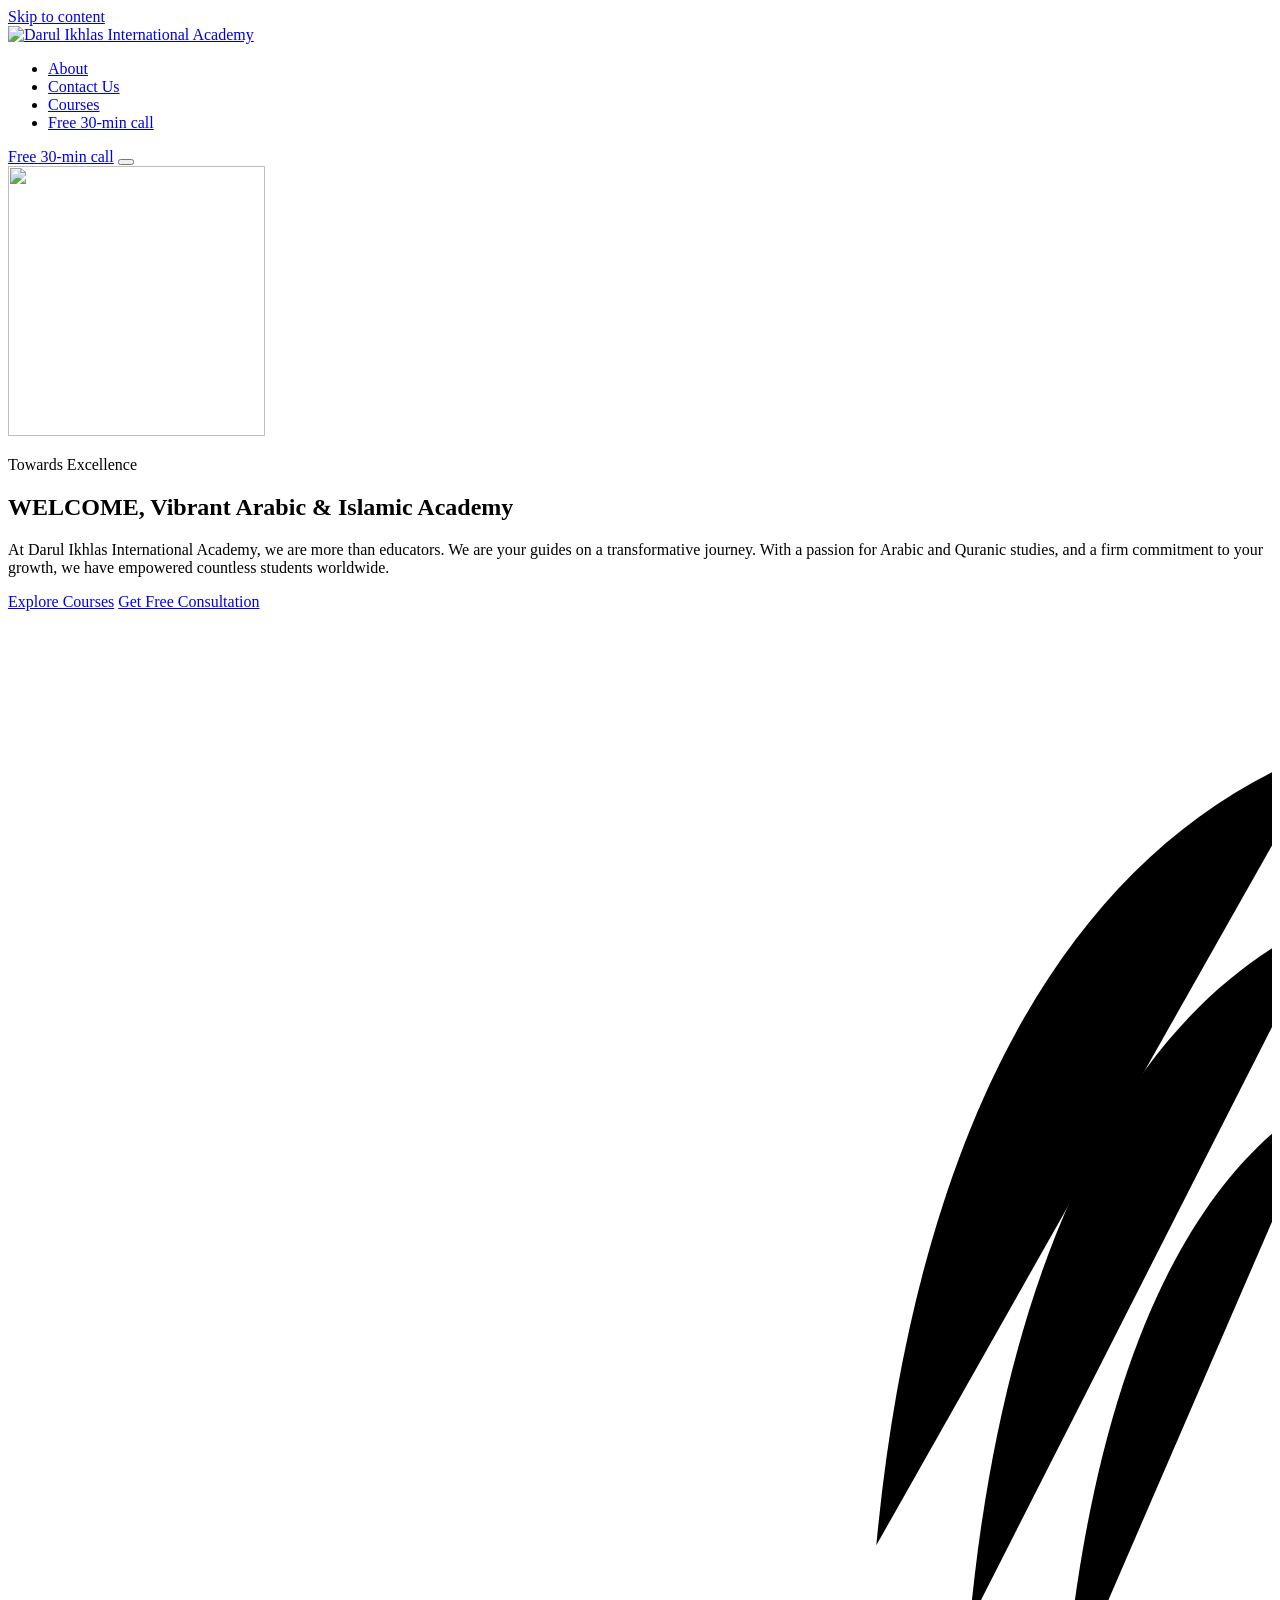
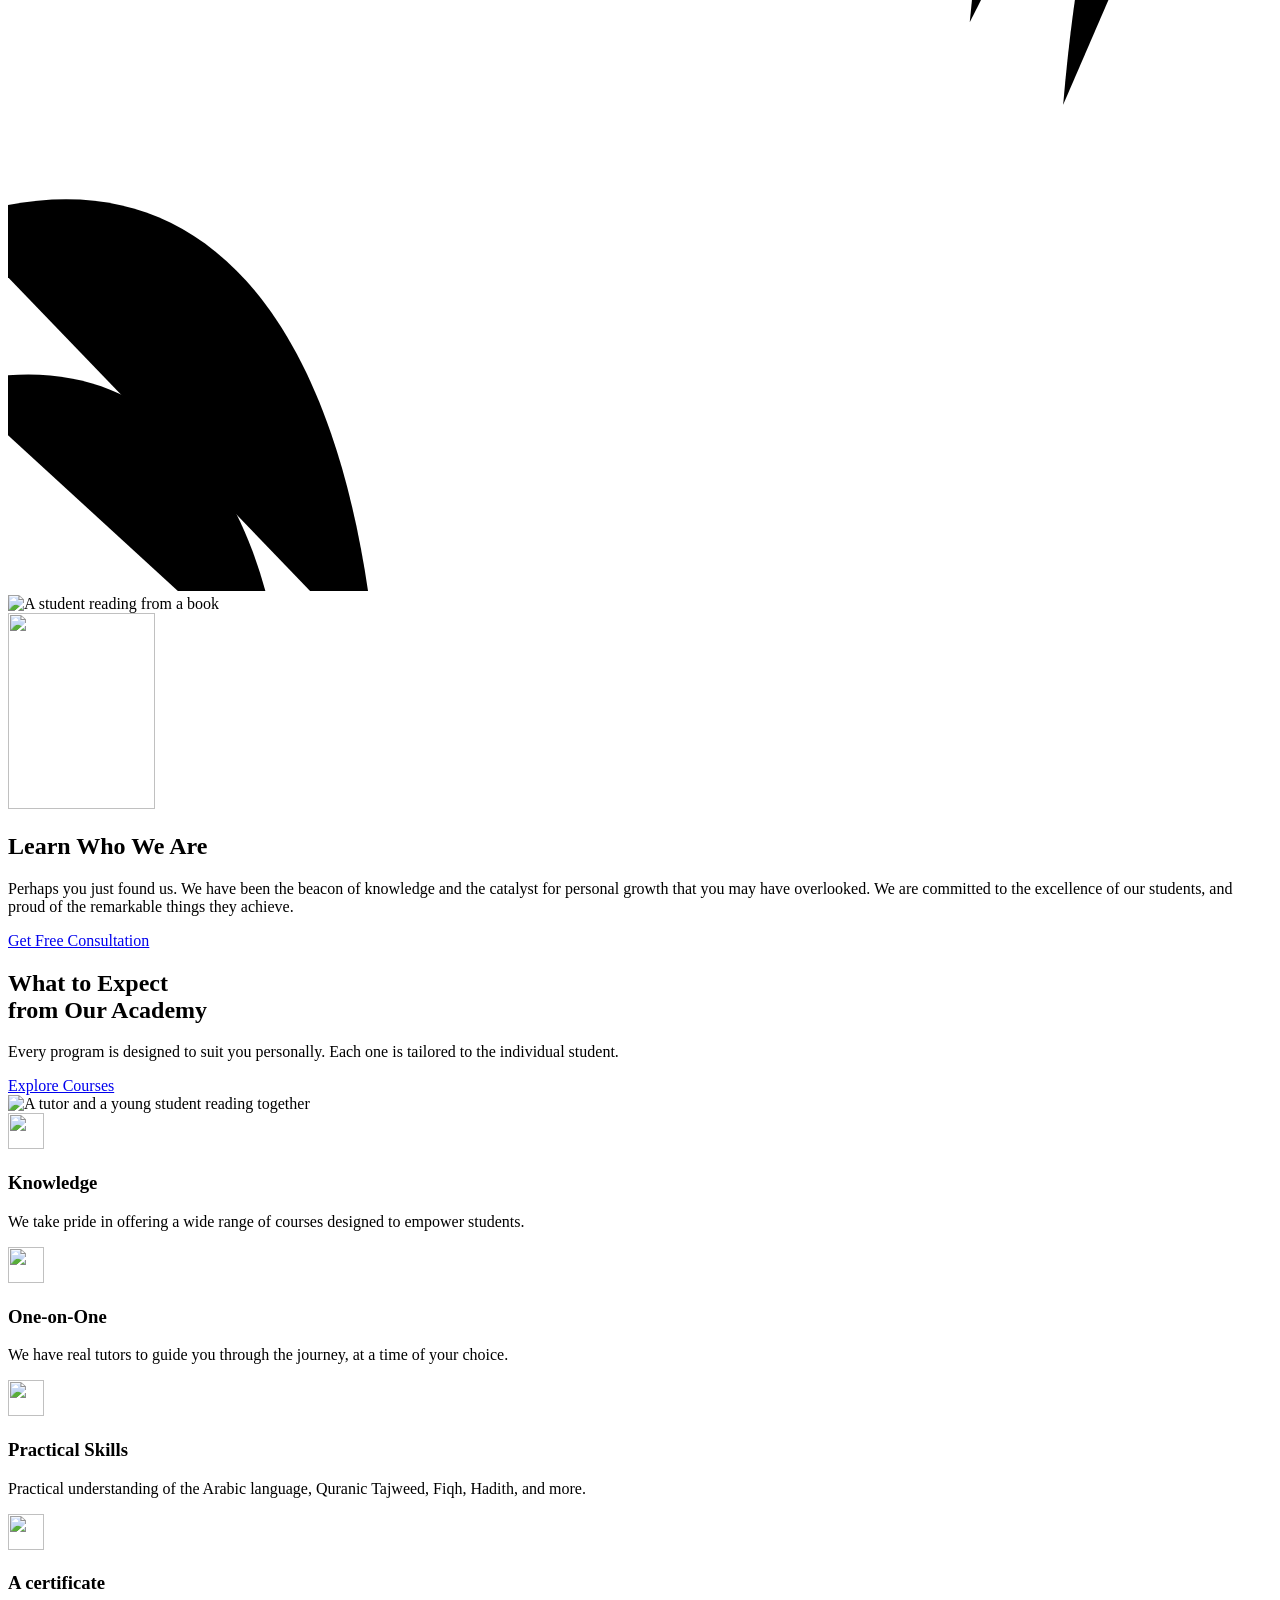
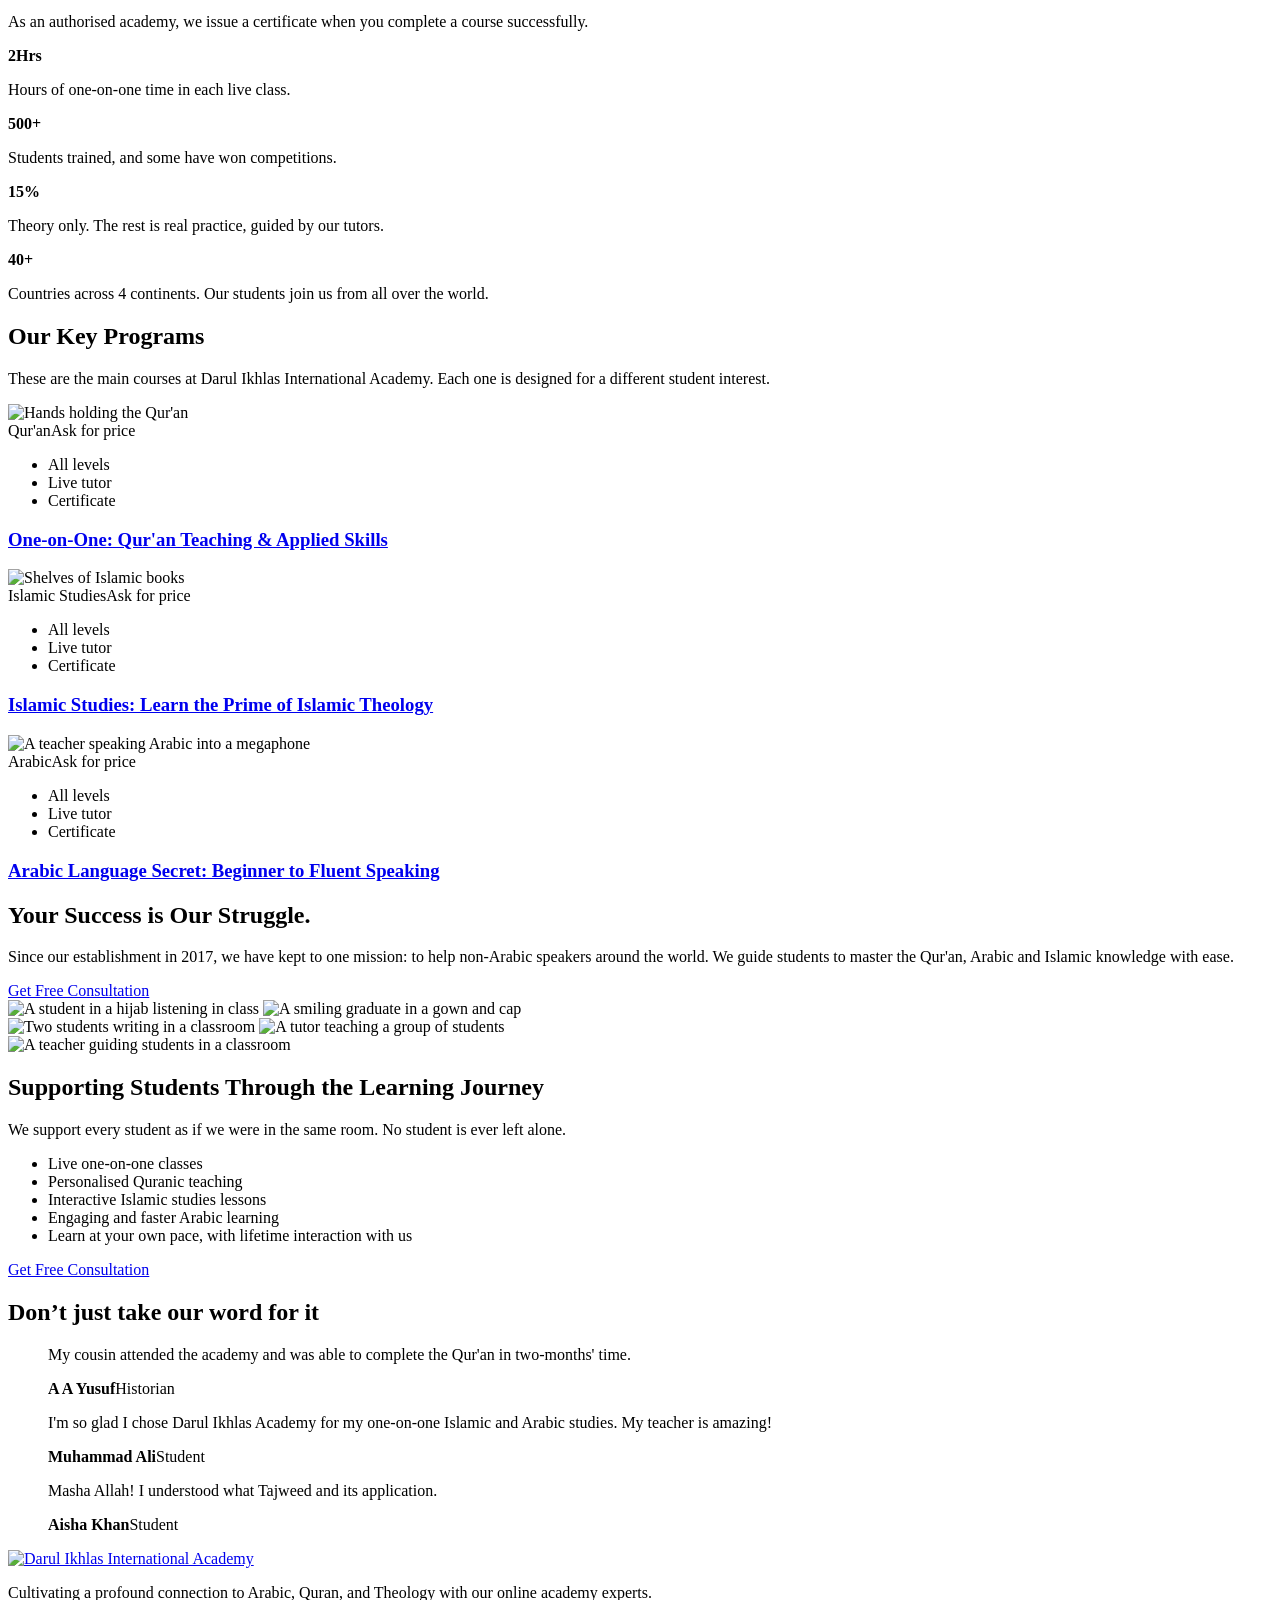
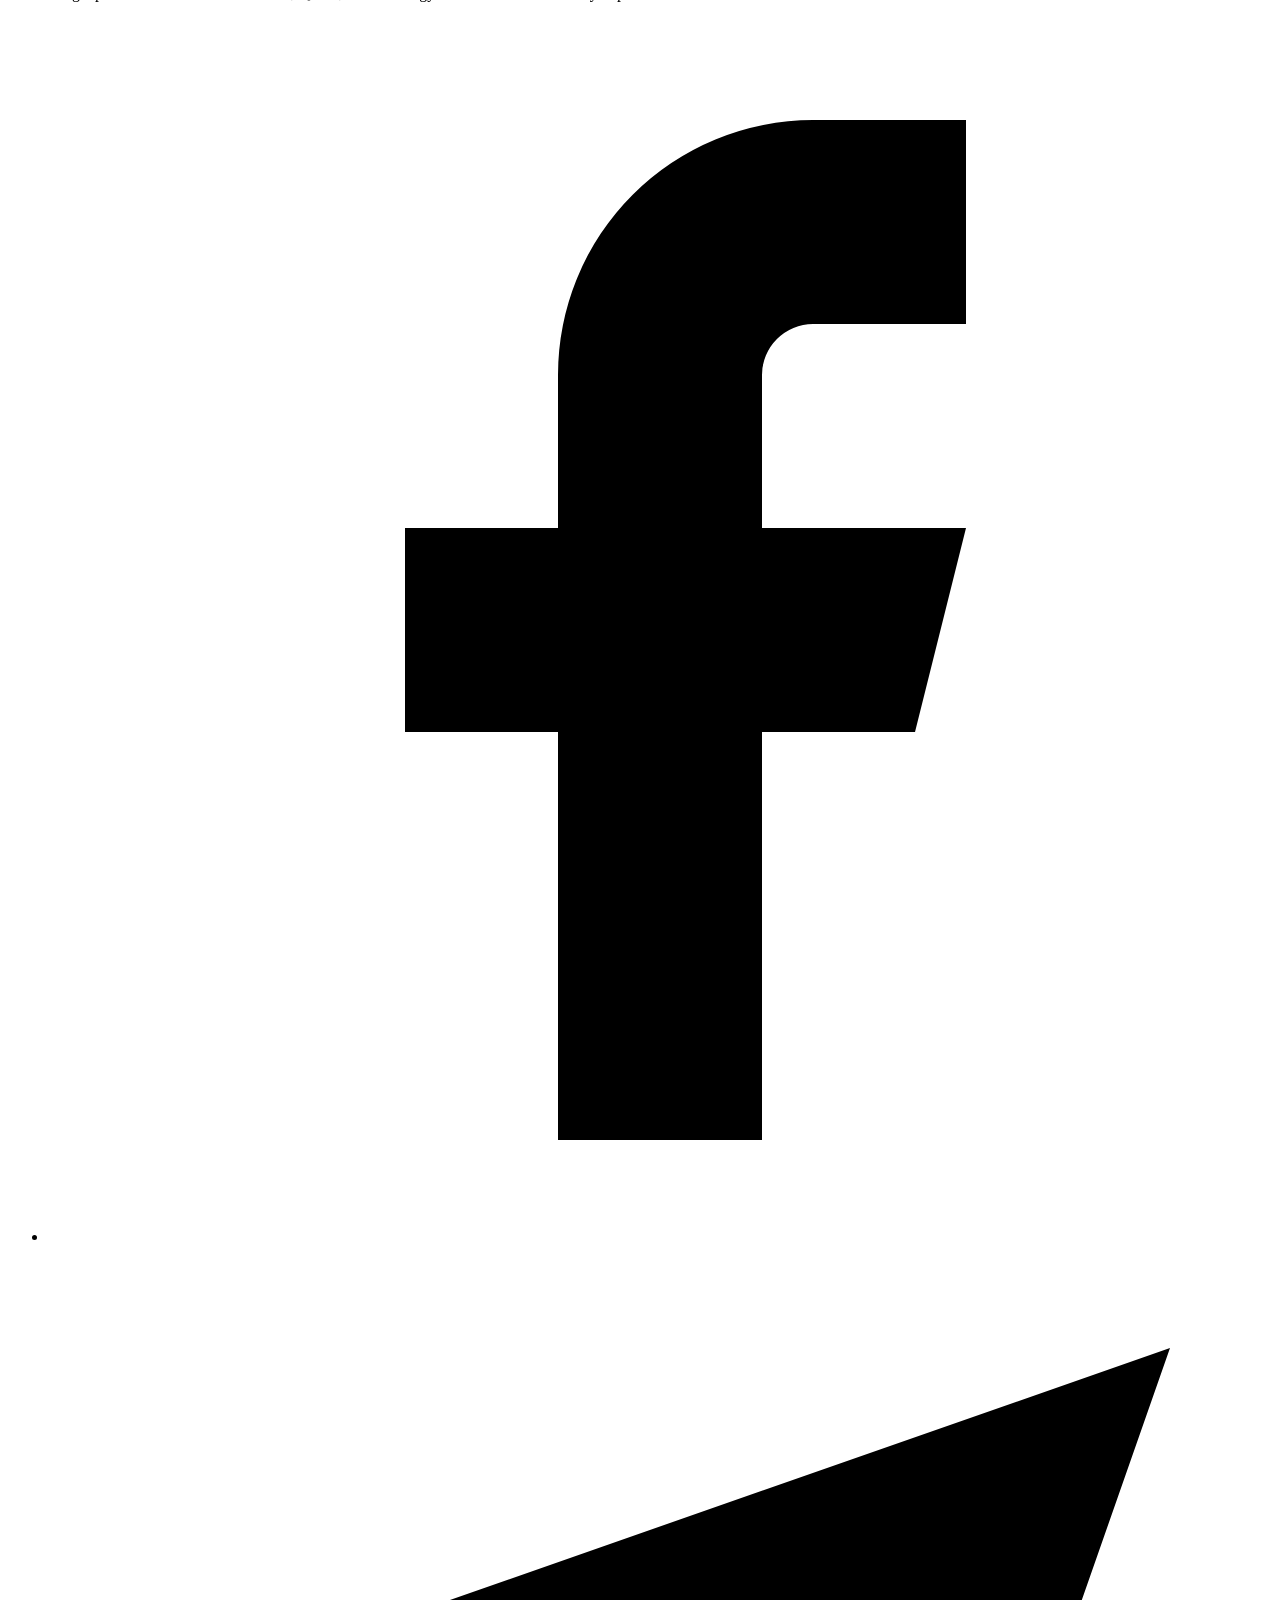
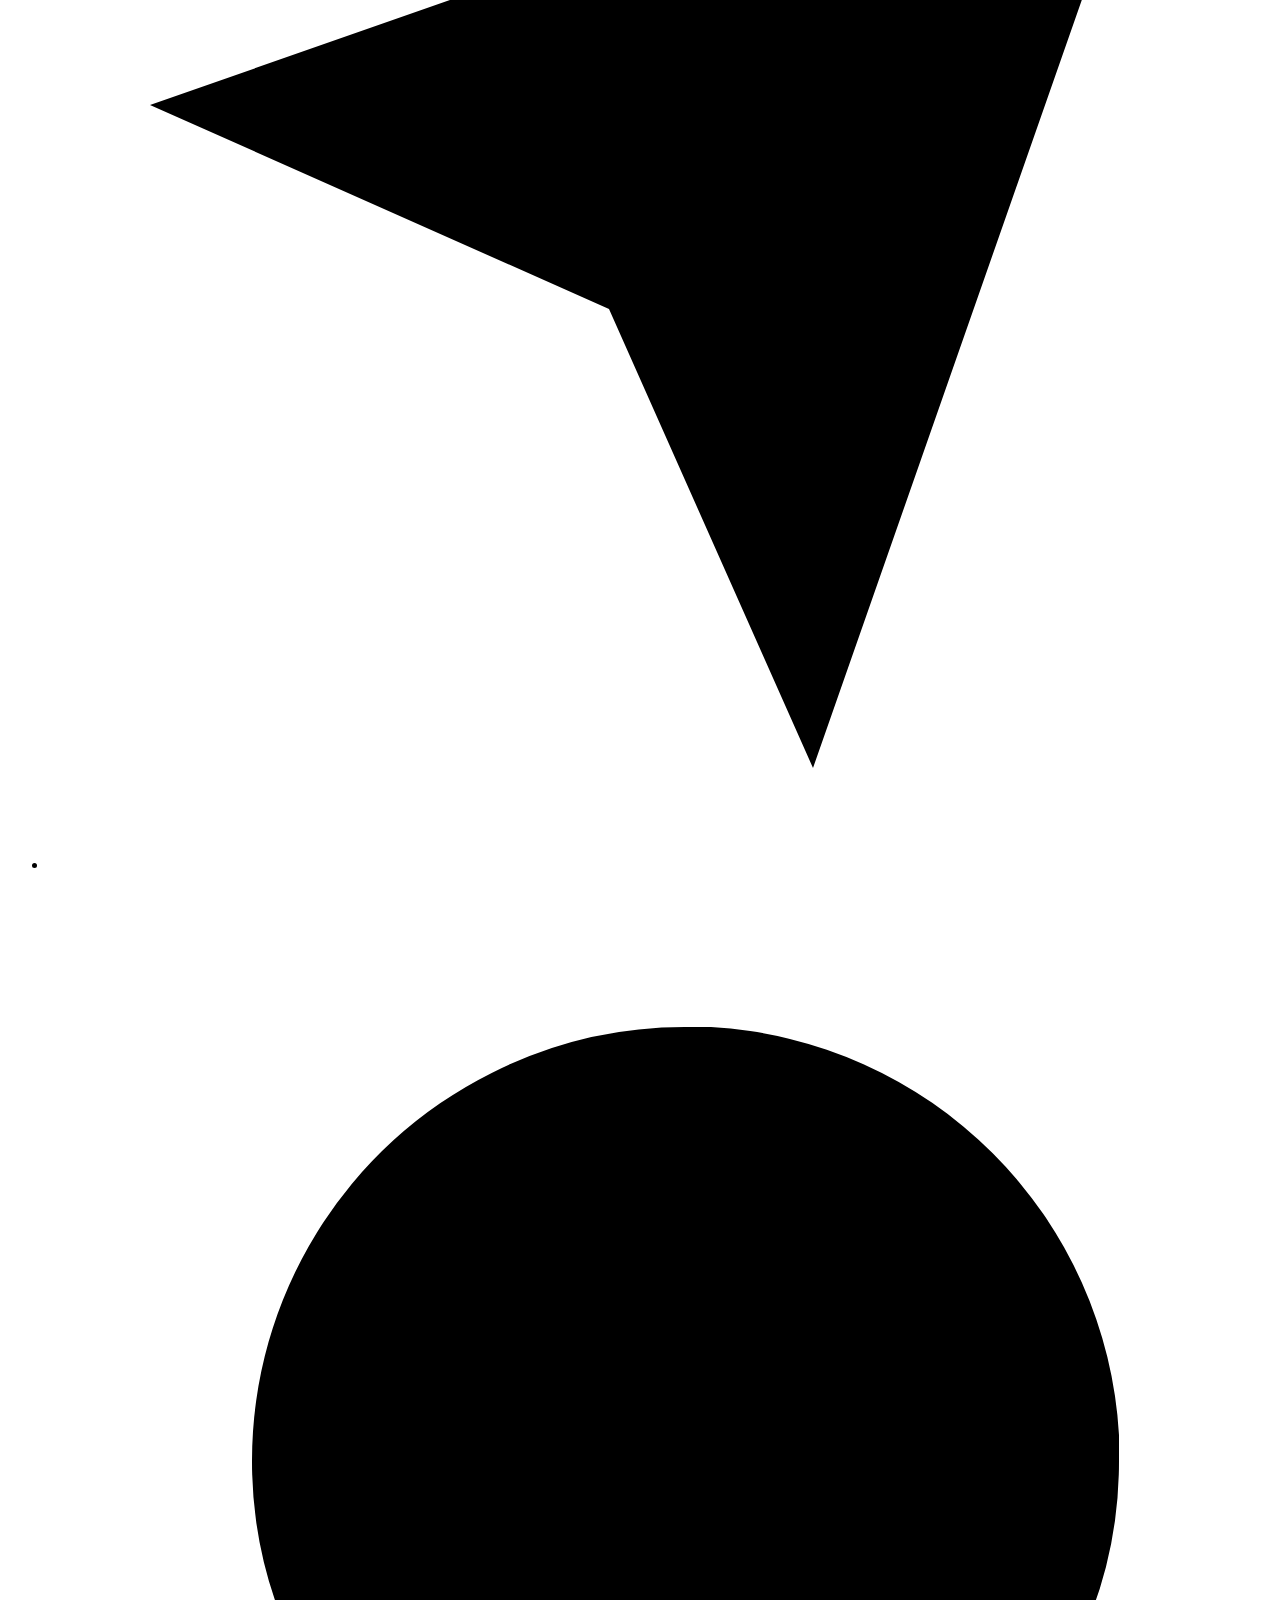
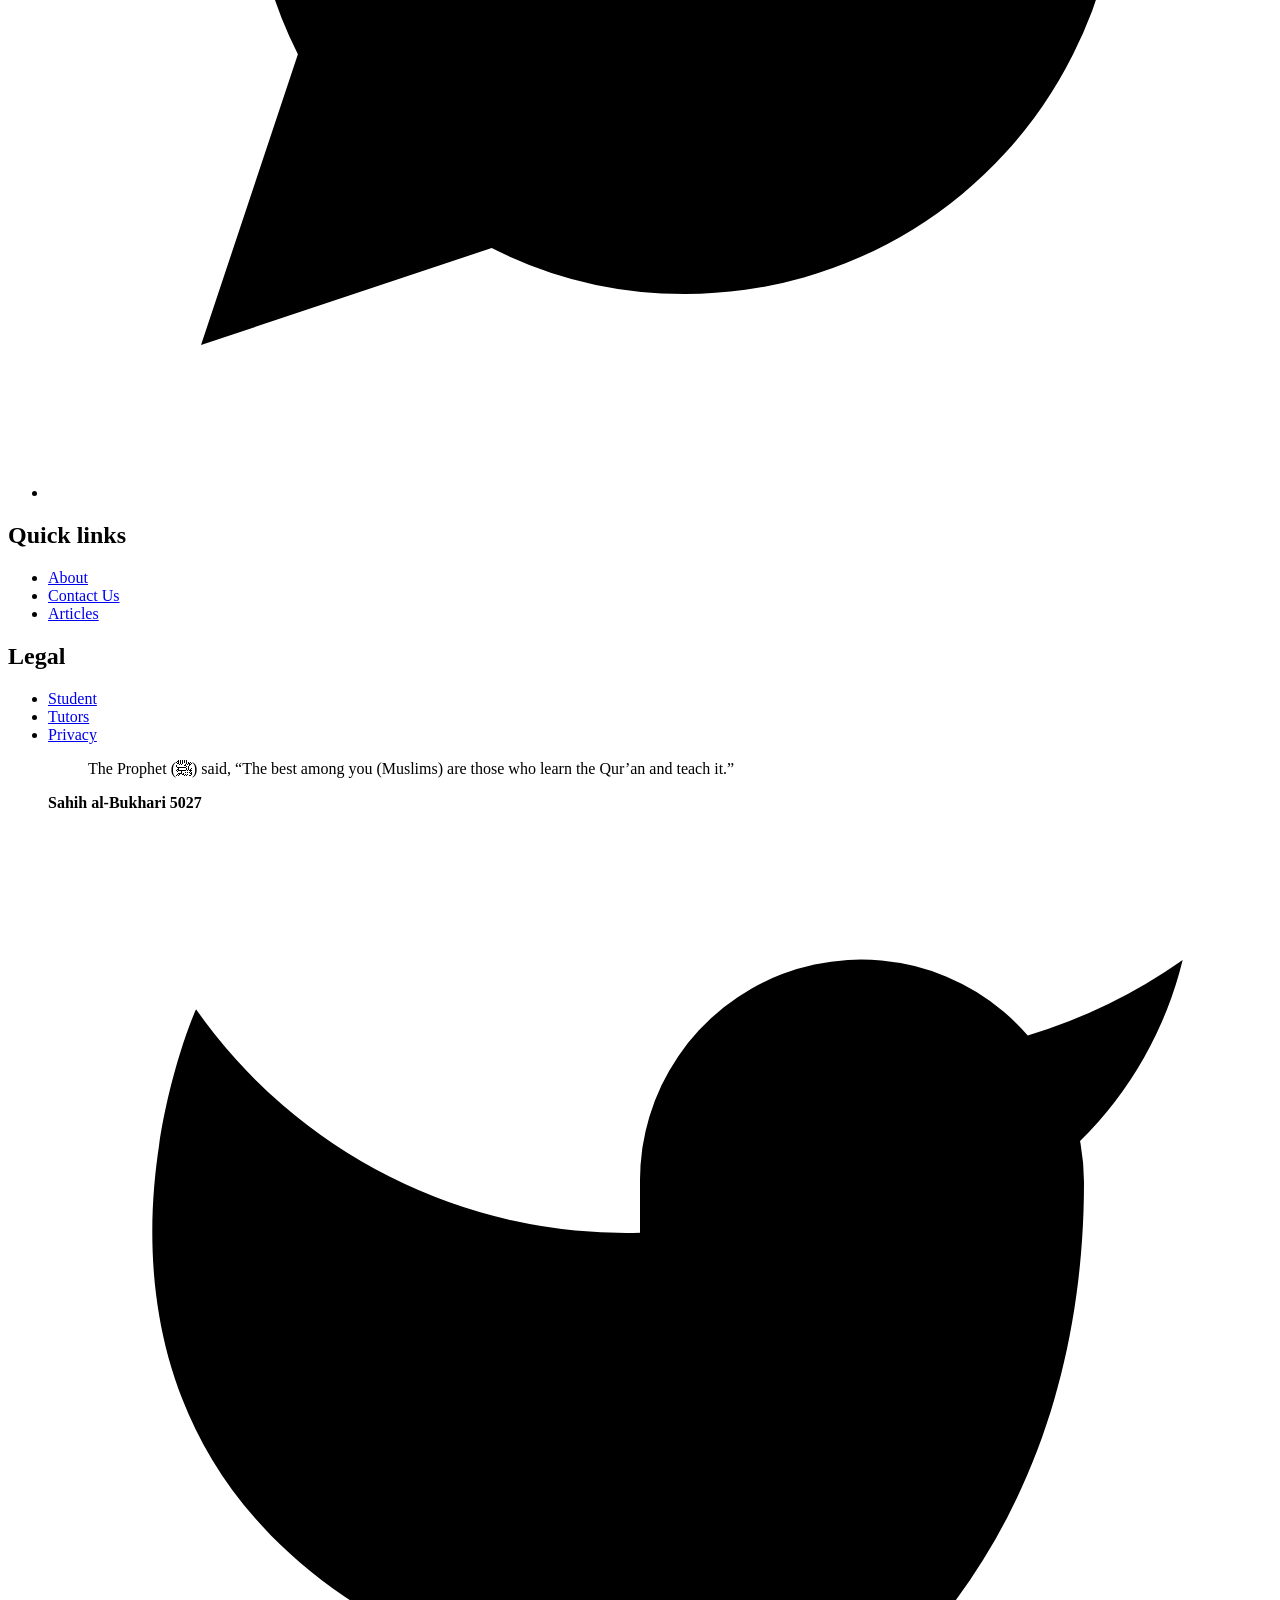
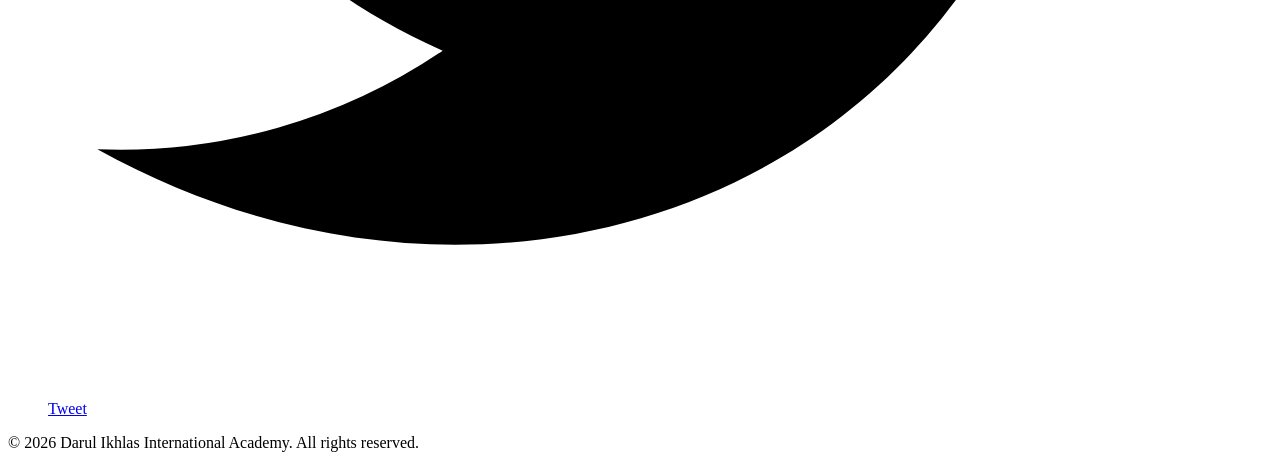
==== index.html @ 322e11f5 "Add files via upload" ====
<!doctype html>
<html lang="en">
<head>
<meta charset="utf-8">
<meta name="viewport" content="width=device-width, initial-scale=1">
<meta name="theme-color" content="#1A1B4B">
<link rel="icon" type="image/png" sizes="32x32" href="assets/favicon-32.png">
<link rel="apple-touch-icon" href="assets/apple-touch-icon.png">
<link rel="manifest" href="site.webmanifest">
<link rel="preconnect" href="https://fonts.googleapis.com">
<link rel="preconnect" href="https://fonts.gstatic.com" crossorigin>
<link rel="stylesheet" href="https://fonts.googleapis.com/css2?family=Barlow:wght@600;700;800&family=Roboto:wght@400;500;700&display=swap">
<link rel="stylesheet" href="styles/main.css">
<script>document.documentElement.classList.add('js')</script>
<meta name="google-site-verification" content="60moEWcROvYOGRQ8DpYxjSjbHhnxJjo2PMojeEuHzTY" />
<title>Darul Ikhlas International Academy | Online Quran and Arabic Classes</title>
<meta name="description" content="Learn the Qur'an, Arabic and Islamic studies online with live one-on-one tutors. Book a free 30-minute consultation with Darul Ikhlas International Academy.">
<link rel="canonical" href="https://dikacademy.com/">
<meta property="og:type" content="website">
<meta property="og:site_name" content="Darul Ikhlas International Academy">
<meta property="og:title" content="Darul Ikhlas International Academy | Online Quran and Arabic Classes">
<meta property="og:description" content="Live one-on-one Qur'an, Arabic and Islamic studies classes for students around the world.">
<meta property="og:url" content="https://dikacademy.com/">
<meta property="og:image" content="https://dikacademy.com/assets/og-image.png">
<meta property="og:image:width" content="1200">
<meta property="og:image:height" content="630">
<meta name="twitter:card" content="summary_large_image">
<script type="application/ld+json">
{
  "@context": "https://schema.org",
  "@type": "EducationalOrganization",
  "name": "Darul Ikhlas International Academy",
  "alternateName": "DIK Academy",
  "url": "https://dikacademy.com/",
  "logo": "https://dikacademy.com/assets/favicon-300.png",
  "foundingDate": "2017",
  "email": "info@dikacademy.com",
  "telephone": "+2349019757096",
  "sameAs": ["https://t.me/Darulikhlasacademy"]
}
</script>
</head>
<body>
<a class="skip-link" href="#main">Skip to content</a>
<header class="site-header">
  <div class="site-header__inner">
    <a class="brand" href="index.html" aria-label="Darul Ikhlas International Academy, home">
      <img src="assets/logo.svg" alt="Darul Ikhlas International Academy" width="142" height="52">
    </a>
    <nav class="site-nav" id="site-nav" aria-label="Main">
      <ul class="nav-list">
        <li><a class="nav-link" href="#about">About</a></li>
        <li><a class="nav-link" href="contact.html">Contact Us</a></li>
        <li><a class="nav-link" href="#">Courses</a></li>
        <li class="nav-cta"><a class="btn btn--solid" href="https://wa.me/2349019757096?text=Hello%20Darul%20Ikhlas%20Academy%2C%20I%20would%20like%20a%20free%2030-minute%20consultation." target="_blank" rel="noopener">Free 30-min call</a></li>
      </ul>
    </nav>
    <a class="btn btn--sm header-cta" href="https://wa.me/2349019757096?text=Hello%20Darul%20Ikhlas%20Academy%2C%20I%20would%20like%20a%20free%2030-minute%20consultation." target="_blank" rel="noopener">Free 30-min call</a>
    <button class="nav-toggle" type="button" aria-expanded="false" aria-controls="site-nav" aria-label="Open menu">
      <span class="nav-toggle__bar"></span><span class="nav-toggle__bar"></span><span class="nav-toggle__bar"></span>
    </button>
  </div>
</header>

<main id="main">

  <!-- HERO -->
  <section class="hero on-navy" aria-labelledby="hero-title">
    <div class="hero__card">
      <img class="hero__tassle hero__tassle--1" src="assets/tassle-1.svg" alt="" width="257" height="270">

      <div class="hero__text">
        <p class="hero__eyebrow" data-in style="--d:100ms">Towards Excellence</p>
        <h1 id="hero-title" data-in style="--d:200ms"><span class="hero__lead">WELCOME,</span> Vibrant Arabic &amp; Islamic Academy</h1>
        <p class="hero__copy" data-in style="--d:340ms">At Darul Ikhlas International Academy, we are more than educators. We are your guides on a transformative journey. With a passion for Arabic and Quranic studies, and a firm commitment to your growth, we have empowered countless students worldwide.</p>
        <div class="hero__actions" data-in style="--d:460ms">
          <a class="btn btn--ghost" href="#programs">Explore Courses</a>
          <a class="btn btn--ghost" href="contact.html">Get Free Consultation</a>
        </div>
      </div>

      <div class="hero__visual">
        <div class="hero__box">
          <!-- wavy lines: drawn with CSS animation, edit the path shapes freely -->
          <svg class="hero__waves" viewBox="0 0 460 575" preserveAspectRatio="xMidYMid slice" aria-hidden="true" focusable="false">
            <path class="wave" style="--i:0" pathLength="1" d="M480 50 C 385 85, 330 190, 316 340"/>
            <path class="wave" style="--i:1" pathLength="1" d="M480 112 C 405 145, 362 240, 350 368"/>
            <path class="wave" style="--i:2" pathLength="1" d="M480 176 C 428 205, 394 280, 384 398"/>
            <path class="wave" style="--i:3" pathLength="1" d="M-20 440 C 66 410, 122 470, 134 600"/>
            <path class="wave" style="--i:4" pathLength="1" d="M-20 500 C 48 482, 92 530, 100 610"/>
          </svg>
          <img class="hero__man" src="assets/hero-student.webp" alt="A student reading from a book" width="1227" height="1331">
        </div>
        <img class="hero__tassle hero__tassle--2" src="assets/tassle-2.svg" alt="" width="147" height="196">
      </div>
    </div>
  </section>

  <!-- LEARN WHO WE ARE -->
  <section class="section intro" aria-labelledby="who-title">
    <div class="wrap">
      <div class="intro__inner" data-reveal>
        <h2 id="who-title">Learn Who We Are</h2>
        <p>Perhaps you just found us. We have been the beacon of knowledge and the catalyst for personal growth that you may have overlooked. We are committed to the excellence of our students, and proud of the remarkable things they achieve.</p>
        <a class="btn btn--solid" href="contact.html">Get Free Consultation</a>
      </div>
    </div>
  </section>

  <!-- WHAT TO EXPECT -->
  <section id="about" class="section" style="padding-top:0" aria-labelledby="expect-title">
    <div class="wrap">
      <div class="expect__head" data-reveal>
        <div>
          <h2 id="expect-title">What to Expect<br>from Our Academy</h2>
          <p>Every program is designed to suit you personally. Each one is tailored to the individual student.</p>
        </div>
        <a class="btn btn--outline" href="#programs">Explore Courses</a>
      </div>

      <div class="expect__body">
        <div class="frame" data-reveal="left">
          <img src="assets/Warm Qur’an Study on Wooden Steps.webp" alt="A tutor and a young student reading together" width="900" height="720" loading="lazy">
        </div>
        <div class="features">
          <article class="feature" data-reveal style="--d:0ms">
            <img class="feature__icon" src="assets/icons/student.svg" alt="" width="36" height="36">
            <h3>Knowledge</h3>
            <p>We take pride in offering a wide range of courses designed to empower students.</p>
          </article>
          <article class="feature" data-reveal style="--d:120ms">
            <img class="feature__icon" src="assets/icons/one-on-one.svg" alt="" width="36" height="36">
            <h3>One-on-One</h3>
            <p>We have real tutors to guide you through the journey, at a time of your choice.</p>
          </article>
          <article class="feature" data-reveal style="--d:240ms">
            <img class="feature__icon" src="assets/icons/discussion.svg" alt="" width="36" height="36">
            <h3>Practical Skills</h3>
            <p>Practical understanding of the Arabic language, Quranic Tajweed, Fiqh, Hadith, and more.</p>
          </article>
          <article class="feature" data-reveal style="--d:360ms">
            <img class="feature__icon" src="assets/icons/certificate.svg" alt="" width="36" height="36">
            <h3>A certificate</h3>
            <p>As an authorised academy, we issue a certificate when you complete a course successfully.</p>
          </article>
        </div>
      </div>
    </div>
  </section>

  <!-- STATS -->
  <section class="section section--alt" aria-label="The academy in numbers">
    <div class="wrap stats__grid">
      <div class="stat" data-reveal style="--d:0ms">
        <strong class="stat__num"><span data-count="2">2</span>Hrs</strong>
        <p>Hours of one-on-one time in each live class.</p>
      </div>
      <div class="stat" data-reveal style="--d:120ms">
        <strong class="stat__num"><span data-count="500">500</span>+</strong>
        <p>Students trained, and some have won competitions.</p>
      </div>
      <div class="stat" data-reveal style="--d:240ms">
        <strong class="stat__num"><span data-count="15">15</span>%</strong>
        <p>Theory only. The rest is real practice, guided by our tutors.</p>
      </div>
      <div class="stat" data-reveal style="--d:360ms">
        <strong class="stat__num"><span data-count="40">40</span>+</strong>
        <p>Countries across 4 continents. Our students join us from all over the world.</p>
      </div>
    </div>
  </section>

  <!-- PROGRAMS -->
  <section class="section" id="programs" aria-labelledby="programs-title">
    <div class="wrap">
      <div class="section-head" data-reveal>
        <h2 id="programs-title">Our Key Programs</h2>
        <p>These are the main courses at Darul Ikhlas International Academy. Each one is designed for a different student interest.</p>
      </div>

      <div class="programs">
        <article class="program" data-reveal style="--d:0ms">
          <div class="program__img"><img src="assets/top-view-islamic-new-year-with-quran-book.webp" alt="Hands holding the Qur'an" width="640" height="440" loading="lazy"></div>
          <div class="program__row"><span class="program__tag">Qur'an</span><span class="program__price">Ask for price</span></div>
          <ul class="program__meta"><li>All levels</li><li>Live tutor</li><li>Certificate</li></ul>
          <h3><a href="contact.html">One-on-One: Qur'an Teaching &amp; Applied Skills</a></h3>
        </article>
        <article class="program" data-reveal style="--d:140ms">
          <div class="program__img"><img src="assets/islamic-studies.webp" alt="Shelves of Islamic books" width="640" height="440" loading="lazy"></div>
          <div class="program__row"><span class="program__tag">Islamic Studies</span><span class="program__price">Ask for price</span></div>
          <ul class="program__meta"><li>All levels</li><li>Live tutor</li><li>Certificate</li></ul>
          <h3><a href="contact.html">Islamic Studies: Learn the Prime of Islamic Theology</a></h3>
        </article>
        <article class="program" data-reveal style="--d:280ms">
          <div class="program__img"><img src="assets/Desert Conversation Over Arabic Coffee.webp" alt="A teacher speaking Arabic into a megaphone" width="640" height="440" loading="lazy"></div>
          <div class="program__row"><span class="program__tag">Arabic</span><span class="program__price">Ask for price</span></div>
          <ul class="program__meta"><li>All levels</li><li>Live tutor</li><li>Certificate</li></ul>
          <h3><a href="contact.html">Arabic Language Secret: Beginner to Fluent Speaking</a></h3>
        </article>
      </div>
    </div>
  </section>

  <!-- SUCCESS (navy band with photos) -->
  <section class="success on-navy" aria-labelledby="success-title">
    <div class="wrap success__inner">
      <div data-reveal="left">
        <h2 id="success-title">Your Success is Our Struggle.</h2>
        <p>Since our establishment in 2017, we have kept to one mission: to help non-Arabic speakers around the world. We guide students to master the Qur'an, Arabic and Islamic knowledge with ease.</p>
        <a class="btn btn--ghost is-white" href="contact.html">Get Free Consultation</a>
      </div>

      <div class="collage">
        <span class="gem" aria-hidden="true"></span>
        <div class="collage__col collage__col--a">
          <img src="assets/Golden Graduation at the Islamic Institute.webp" alt="A student in a hijab listening in class" width="600" height="800" loading="lazy" data-reveal="zoom" style="--d:0ms">
          <img src="assets/Islamic Classroom Study Circle1.webp" alt="A smiling graduate in a gown and cap" width="600" height="800" loading="lazy" data-reveal="zoom" style="--d:240ms">
        </div>
        <div class="collage__col collage__col--b">
          <img src="assets/Elegant Hijabi Graduate with Golden Honors.webp" alt="Two students writing in a classroom" width="600" height="800" loading="lazy" data-reveal="zoom" style="--d:120ms">
          <img src="assets/Teacher Guiding Young Quran Students.webp" alt="A tutor teaching a group of students" width="600" height="800" loading="lazy" data-reveal="zoom" style="--d:360ms">
        </div>
      </div>
    </div>
  </section>

  <!-- SUPPORT -->
  <section class="section" aria-labelledby="support-title">
    <div class="wrap support">
      <div class="frame" data-reveal="left">
        <img src="assets/muslim class.webp" alt="A teacher guiding students in a classroom" width="900" height="720" loading="lazy">
      </div>
      <div data-reveal="right">
        <h2 id="support-title">Supporting Students Through the Learning Journey</h2>
        <p>We support every student as if we were in the same room. No student is ever left alone.</p>
        <ul class="checks">
          <li>Live one-on-one classes</li>
          <li>Personalised Quranic teaching</li>
          <li>Interactive Islamic studies lessons</li>
          <li>Engaging and faster Arabic learning</li>
          <li>Learn at your own pace, with lifetime interaction with us</li>
        </ul>
        <a class="btn btn--solid" href="contact.html">Get Free Consultation</a>
      </div>
    </div>
  </section>

  <!-- TESTIMONIALS -->
  <section class="section" style="padding-top:0" aria-labelledby="quotes-title">
    <div class="wrap">
      <h2 id="quotes-title" data-reveal>Don&rsquo;t just take our word for it</h2>
      <div class="quotes">
        <blockquote class="quote" data-reveal style="--d:0ms">
          <p>My cousin attended the academy and was able to complete the Qur'an in two-months' time.</p>
          <footer><strong>A A Yusuf</strong><span>Historian</span></footer>
        </blockquote>
        <blockquote class="quote" data-reveal style="--d:140ms">
          <p>I'm so glad I chose Darul Ikhlas Academy for my one-on-one Islamic and Arabic studies. My teacher is amazing!</p>
          <footer><strong>Muhammad Ali</strong><span>Student</span></footer>
        </blockquote>
        <blockquote class="quote" data-reveal style="--d:280ms">
          <p>Masha Allah! I understood what Tajweed and its application.</p>
          <footer><strong>Aisha Khan</strong><span>Student</span></footer>
        </blockquote>
      </div>
    </div>
  </section>

</main>

<footer class="site-footer on-navy">
  <div class="wrap footer__grid">
    <div class="footer__brand">
      <a href="index.html" aria-label="Darul Ikhlas International Academy, home">
        <img src="assets/logo-white.svg" alt="Darul Ikhlas International Academy" width="240" height="140" loading="lazy">
      </a>
      <p>Cultivating a profound connection to Arabic, Quran, and Theology with our online academy experts.</p>
      <ul class="social">
        <li><a href="https://www.facebook.com/dikacademy" aria-label="Facebook"><svg class="icon" viewBox="0 0 24 24" aria-hidden="true"><path d="M18 2h-3a5 5 0 0 0-5 5v3H7v4h3v8h4v-8h3l1-4h-4V7a1 1 0 0 1 1-1h3z"/></svg></a></li>
        <li><a href="https://t.me/Darulikhlasacademy" target="_blank" rel="noopener" aria-label="Telegram"><svg class="icon" viewBox="0 0 24 24" aria-hidden="true"><path d="M22 2 11 13"/><path d="M22 2l-7 20-4-9-9-4 20-7z"/></svg></a></li>
        <li><a href="https://wa.me/2349019757096?text=Hello%20Darul%20Ikhlas%20Academy%2C%20I%20would%20like%20a%20free%2030-minute%20consultation." target="_blank" rel="noopener" aria-label="WhatsApp"><svg class="icon" viewBox="0 0 24 24" aria-hidden="true"><path d="M21 11.5a8.4 8.4 0 0 1-.9 3.8 8.5 8.5 0 0 1-7.6 4.7 8.4 8.4 0 0 1-3.8-.9L3 21l1.9-5.7a8.4 8.4 0 0 1-.9-3.8 8.5 8.5 0 0 1 4.7-7.6 8.4 8.4 0 0 1 3.8-.9h.5a8.5 8.5 0 0 1 8 8v.5z"/></svg></a></li>
      </ul>
    </div>
    <nav aria-label="Quick links">
      <h2 class="footer__title">Quick links</h2>
      <ul class="footer__links">
        <li><a href="index.html/#about">About</a></li>
        <li><a href="contact.html">Contact Us</a></li>
        <li><a href="#">Articles</a></li>
      </ul>
    </nav>
    <nav aria-label="Legal">
      <h2 class="footer__title">Legal</h2>
      <ul class="footer__links">
        <li><a href="requirements.html">Student</a></li>
        <li><a href="#">Tutors</a></li>
        <li><a href="#">Privacy</a></li>
      </ul>
    </nav>
    <figure class="footer__quote">
      <blockquote><p>The Prophet (&#xFDFA;) said, &ldquo;The best among you (Muslims) are those who learn the Qur&rsquo;an and teach it.&rdquo;</p></blockquote>
      <figcaption>
        <strong>Sahih al-Bukhari 5027</strong>
        <a href="https://twitter.com/intent/tweet?text=The%20best%20among%20you%20(Muslims)%20are%20those%20who%20learn%20the%20Qur%27an%20and%20teach%20it.%20-%20Sahih%20al-Bukhari%205027&amp;url=https%3A%2F%2Fdikacademy.com" target="_blank" rel="noopener">
          <svg class="icon" viewBox="0 0 24 24" aria-hidden="true"><path d="M23 3a10.9 10.9 0 0 1-3.14 1.53 4.48 4.48 0 0 0-7.86 3v1A10.66 10.66 0 0 1 3 4s-4 9 5 13a11.64 11.64 0 0 1-7 2c9 5 20 0 20-11.5a4.5 4.5 0 0 0-.08-.83A7.72 7.72 0 0 0 23 3z"/></svg>
          Tweet
        </a>
      </figcaption>
    </figure>
  </div>
  <div class="wrap footer__bottom">
    <p>&copy; <span data-year>2026</span> Darul Ikhlas International Academy. All rights reserved.</p>
  </div>
</footer>
<script src="scripts/main.js" defer></script>
</body>
</html>
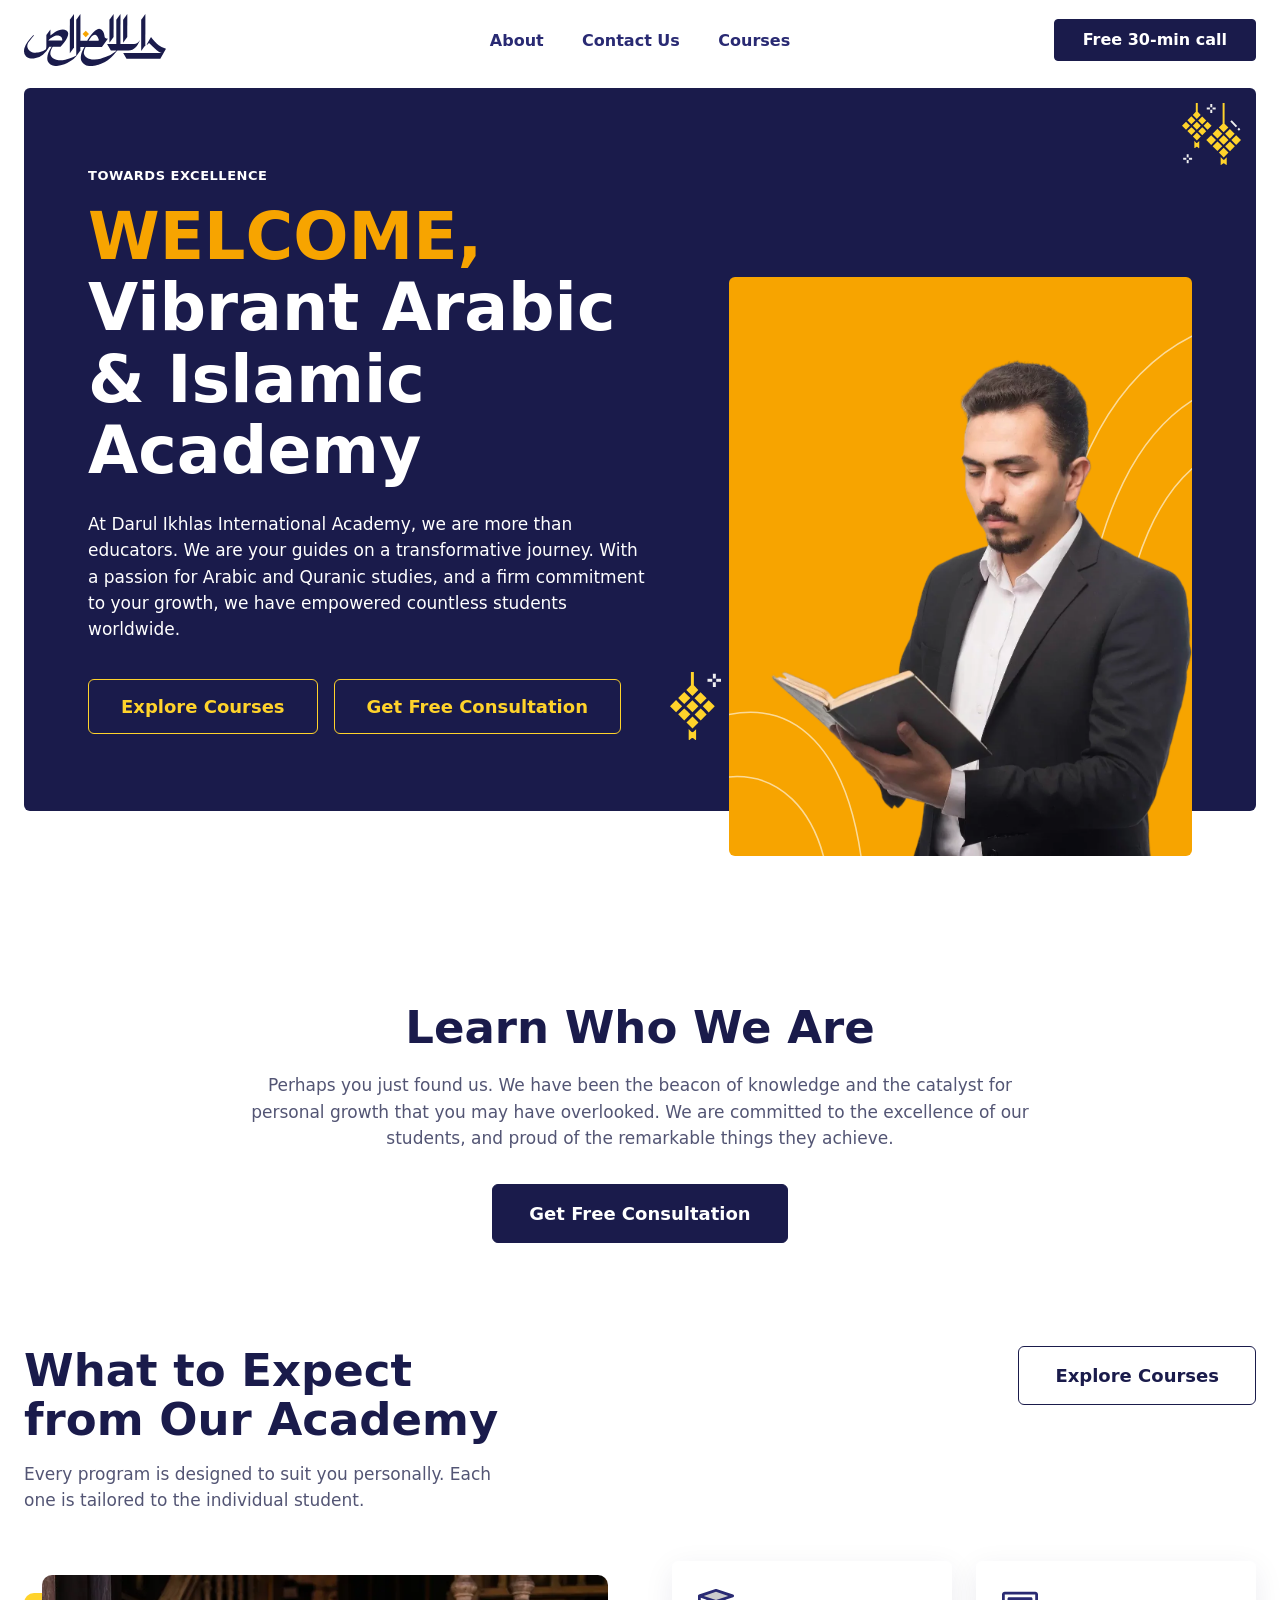
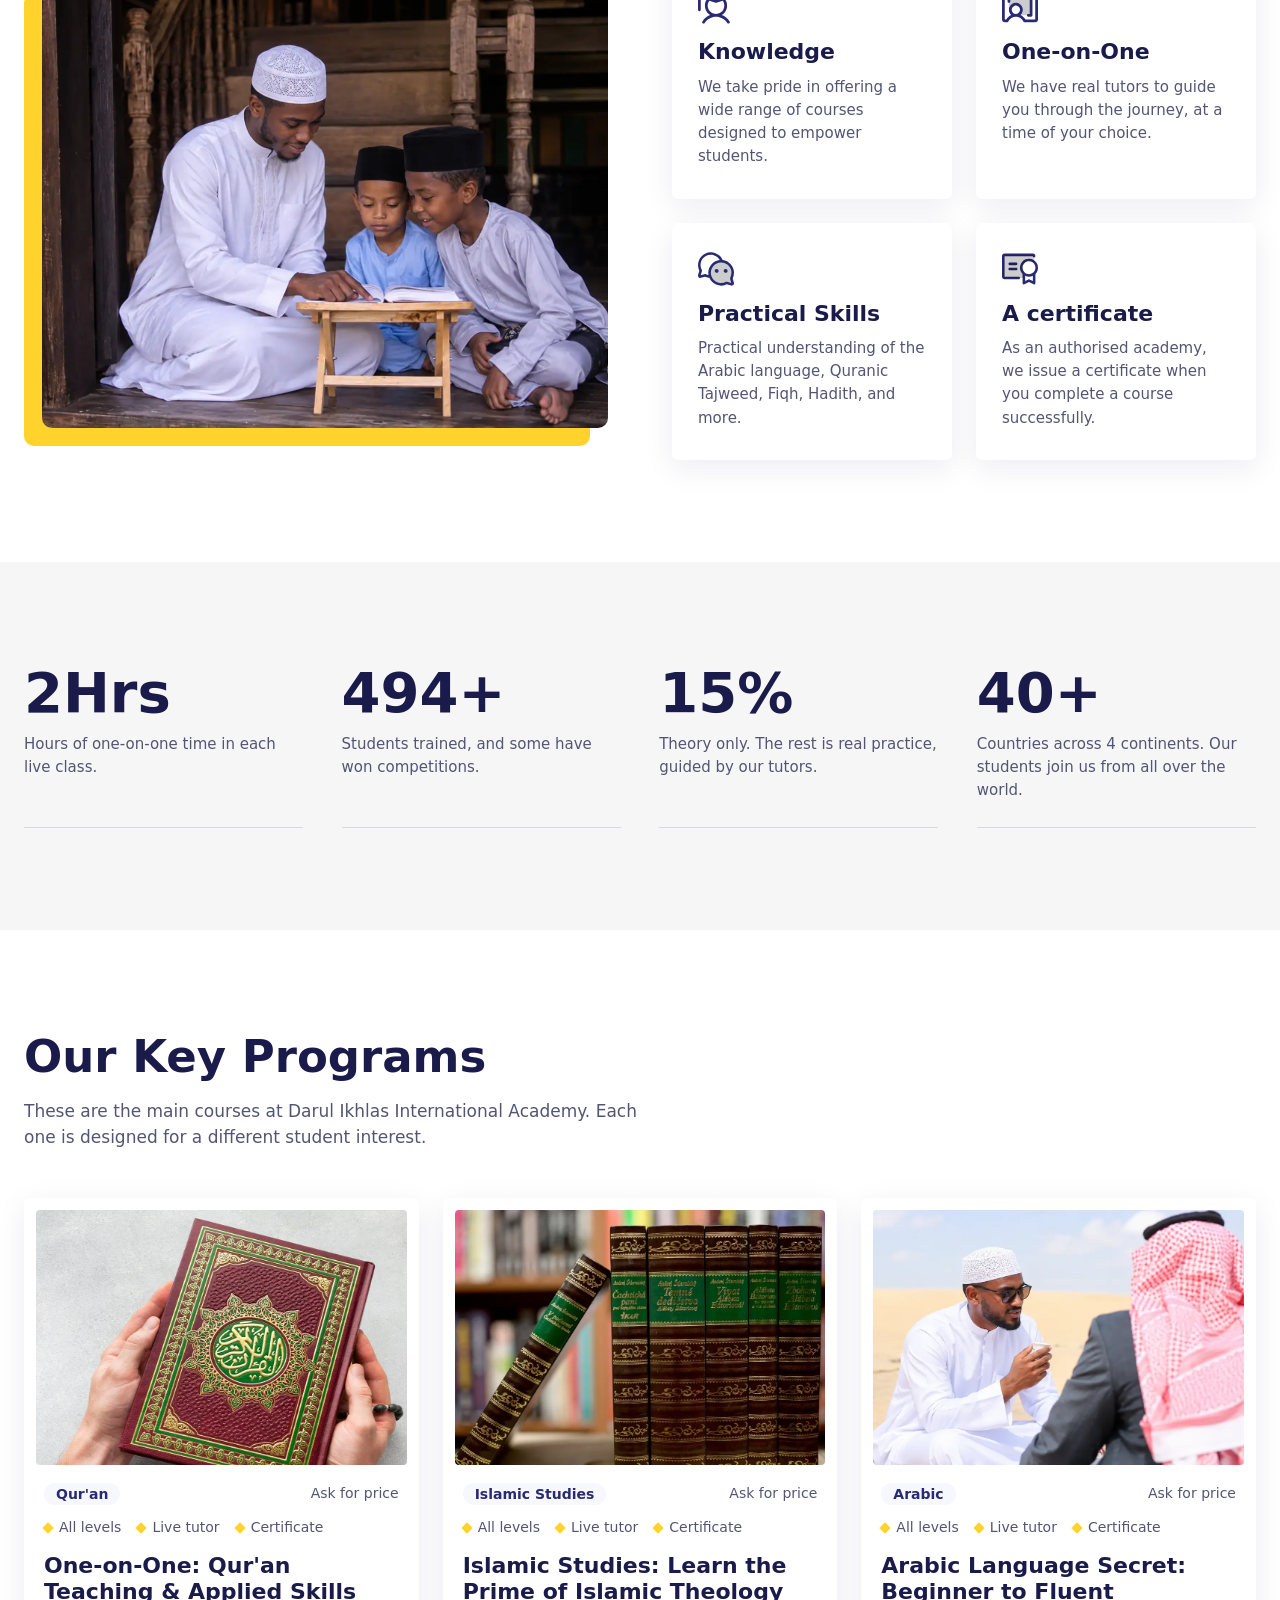
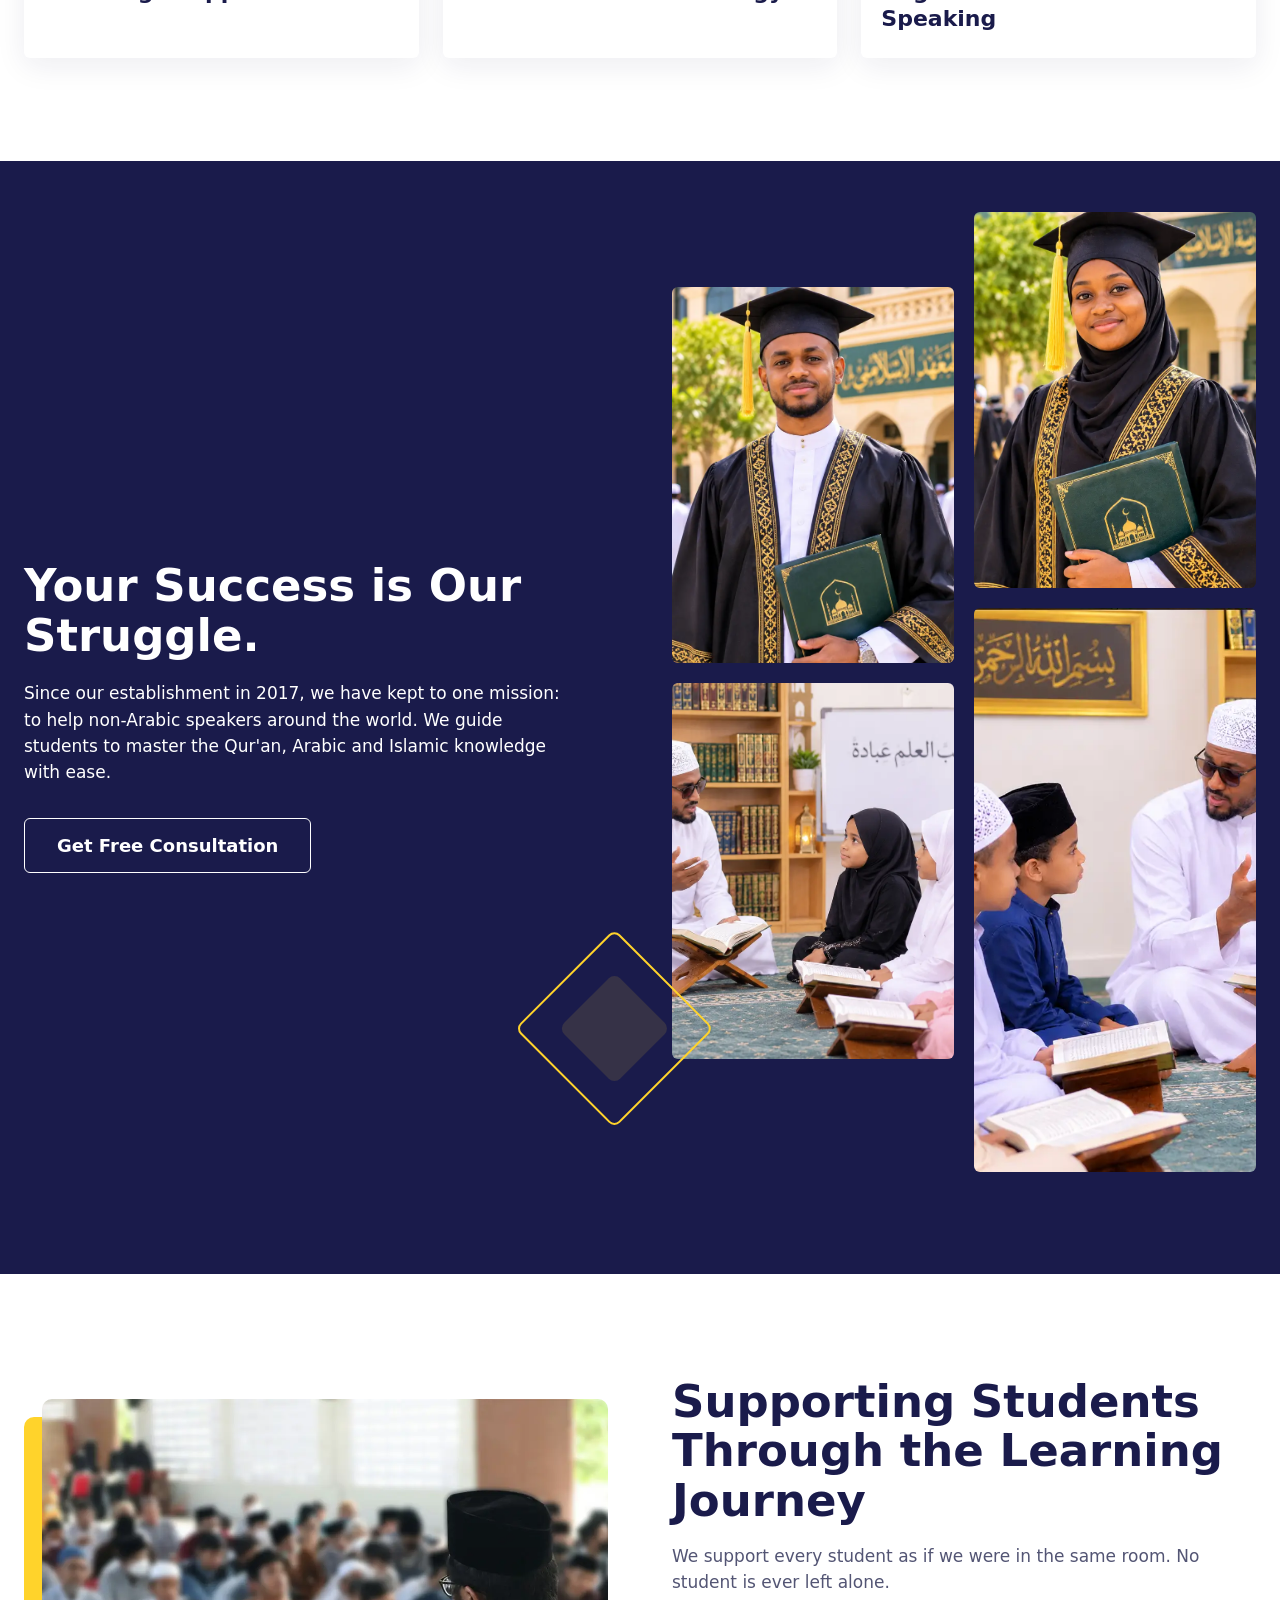
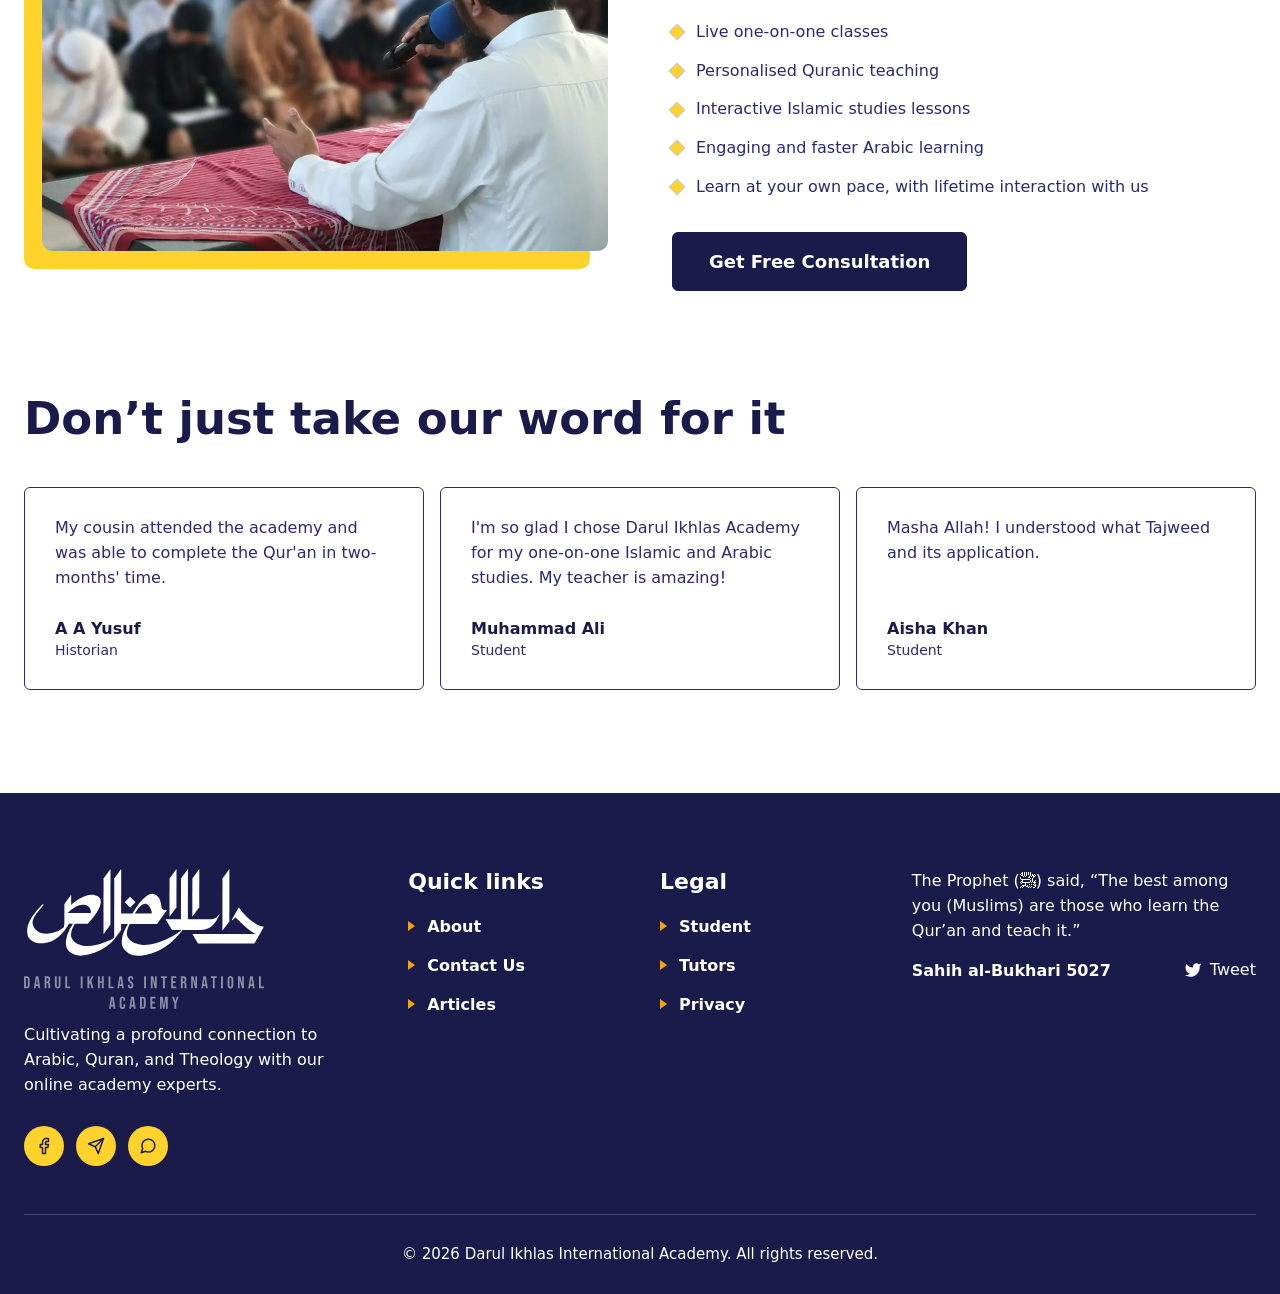
==== commit cc333b04: "Update index.html" ====
--- a/index.html
+++ b/index.html
@@ -44,13 +44,13 @@
 <a class="skip-link" href="#main">Skip to content</a>
 <header class="site-header">
   <div class="site-header__inner">
-    <a class="brand" href="index.html" aria-label="Darul Ikhlas International Academy, home">
+    <a class="brand" href="index" aria-label="Darul Ikhlas International Academy, home">
       <img src="assets/logo.svg" alt="Darul Ikhlas International Academy" width="142" height="52">
     </a>
     <nav class="site-nav" id="site-nav" aria-label="Main">
       <ul class="nav-list">
         <li><a class="nav-link" href="#about">About</a></li>
-        <li><a class="nav-link" href="contact.html">Contact Us</a></li>
+        <li><a class="nav-link" href="/contact">Contact Us</a></li>
         <li><a class="nav-link" href="#">Courses</a></li>
         <li class="nav-cta"><a class="btn btn--solid" href="https://wa.me/2349019757096?text=Hello%20Darul%20Ikhlas%20Academy%2C%20I%20would%20like%20a%20free%2030-minute%20consultation." target="_blank" rel="noopener">Free 30-min call</a></li>
       </ul>
@@ -75,7 +75,7 @@
         <p class="hero__copy" data-in style="--d:340ms">At Darul Ikhlas International Academy, we are more than educators. We are your guides on a transformative journey. With a passion for Arabic and Quranic studies, and a firm commitment to your growth, we have empowered countless students worldwide.</p>
         <div class="hero__actions" data-in style="--d:460ms">
           <a class="btn btn--ghost" href="#programs">Explore Courses</a>
-          <a class="btn btn--ghost" href="contact.html">Get Free Consultation</a>
+          <a class="btn btn--ghost" href="/contact">Get Free Consultation</a>
         </div>
       </div>
 
@@ -102,7 +102,7 @@
       <div class="intro__inner" data-reveal>
         <h2 id="who-title">Learn Who We Are</h2>
         <p>Perhaps you just found us. We have been the beacon of knowledge and the catalyst for personal growth that you may have overlooked. We are committed to the excellence of our students, and proud of the remarkable things they achieve.</p>
-        <a class="btn btn--solid" href="contact.html">Get Free Consultation</a>
+        <a class="btn btn--solid" href="/contact">Get Free Consultation</a>
       </div>
     </div>
   </section>
@@ -183,19 +183,19 @@
           <div class="program__img"><img src="assets/top-view-islamic-new-year-with-quran-book.webp" alt="Hands holding the Qur'an" width="640" height="440" loading="lazy"></div>
           <div class="program__row"><span class="program__tag">Qur'an</span><span class="program__price">Ask for price</span></div>
           <ul class="program__meta"><li>All levels</li><li>Live tutor</li><li>Certificate</li></ul>
-          <h3><a href="contact.html">One-on-One: Qur'an Teaching &amp; Applied Skills</a></h3>
+          <h3><a href="/contact">One-on-One: Qur'an Teaching &amp; Applied Skills</a></h3>
         </article>
         <article class="program" data-reveal style="--d:140ms">
           <div class="program__img"><img src="assets/islamic-studies.webp" alt="Shelves of Islamic books" width="640" height="440" loading="lazy"></div>
           <div class="program__row"><span class="program__tag">Islamic Studies</span><span class="program__price">Ask for price</span></div>
           <ul class="program__meta"><li>All levels</li><li>Live tutor</li><li>Certificate</li></ul>
-          <h3><a href="contact.html">Islamic Studies: Learn the Prime of Islamic Theology</a></h3>
+          <h3><a href="/contact">Islamic Studies: Learn the Prime of Islamic Theology</a></h3>
         </article>
         <article class="program" data-reveal style="--d:280ms">
           <div class="program__img"><img src="assets/Desert Conversation Over Arabic Coffee.webp" alt="A teacher speaking Arabic into a megaphone" width="640" height="440" loading="lazy"></div>
           <div class="program__row"><span class="program__tag">Arabic</span><span class="program__price">Ask for price</span></div>
           <ul class="program__meta"><li>All levels</li><li>Live tutor</li><li>Certificate</li></ul>
-          <h3><a href="contact.html">Arabic Language Secret: Beginner to Fluent Speaking</a></h3>
+          <h3><a href="contact">Arabic Language Secret: Beginner to Fluent Speaking</a></h3>
         </article>
       </div>
     </div>
@@ -207,7 +207,7 @@
       <div data-reveal="left">
         <h2 id="success-title">Your Success is Our Struggle.</h2>
         <p>Since our establishment in 2017, we have kept to one mission: to help non-Arabic speakers around the world. We guide students to master the Qur'an, Arabic and Islamic knowledge with ease.</p>
-        <a class="btn btn--ghost is-white" href="contact.html">Get Free Consultation</a>
+        <a class="btn btn--ghost is-white" href="contact">Get Free Consultation</a>
       </div>
 
       <div class="collage">
@@ -240,7 +240,7 @@
           <li>Engaging and faster Arabic learning</li>
           <li>Learn at your own pace, with lifetime interaction with us</li>
         </ul>
-        <a class="btn btn--solid" href="contact.html">Get Free Consultation</a>
+        <a class="btn btn--solid" href="contact">Get Free Consultation</a>
       </div>
     </div>
   </section>
@@ -271,7 +271,7 @@
 <footer class="site-footer on-navy">
   <div class="wrap footer__grid">
     <div class="footer__brand">
-      <a href="index.html" aria-label="Darul Ikhlas International Academy, home">
+      <a href="index" aria-label="Darul Ikhlas International Academy, home">
         <img src="assets/logo-white.svg" alt="Darul Ikhlas International Academy" width="240" height="140" loading="lazy">
       </a>
       <p>Cultivating a profound connection to Arabic, Quran, and Theology with our online academy experts.</p>
@@ -284,15 +284,15 @@
     <nav aria-label="Quick links">
       <h2 class="footer__title">Quick links</h2>
       <ul class="footer__links">
-        <li><a href="index.html/#about">About</a></li>
-        <li><a href="contact.html">Contact Us</a></li>
+        <li><a href="/index/#about">About</a></li>
+        <li><a href="/contact">Contact Us</a></li>
         <li><a href="#">Articles</a></li>
       </ul>
     </nav>
     <nav aria-label="Legal">
       <h2 class="footer__title">Legal</h2>
       <ul class="footer__links">
-        <li><a href="requirements.html">Student</a></li>
+        <li><a href="/requirements">Student</a></li>
         <li><a href="#">Tutors</a></li>
         <li><a href="#">Privacy</a></li>
       </ul>
--- a/styles/main.css
+++ b/styles/main.css
@@ -0,0 +1,456 @@
+/* ==========================================================================
+   Darul Ikhlas International Academy - main stylesheet
+   Fonts: Barlow (headings, buttons) and Roboto (body), loaded in each page head.
+   Edit colors, spacing and fonts in :root below.
+   ========================================================================== */
+
+:root {
+  /* brand */
+  --navy: #1A1B4B;
+  --navy-link: #292A73;
+  --gold: #FFD32B;
+  --orange: #F7A400;          /* from the logo diamond, used in the hero */
+  /* neutrals */
+  --text: #535574;
+  --white: #FFFFFF;
+  --alt: #F6F6F6;
+  --tint: #F6F8FD;
+  --line: #E3E5EB;
+  --field-hover: #EFF1F7;
+  /* type */
+  --head: "Barlow", system-ui, sans-serif;
+  --sans: "Roboto", system-ui, sans-serif;
+  /* shape */
+  --r-xs: 4px;
+  --r-sm: 6px;
+  --r-img: 10px;
+  /* layout */
+  --gutter: clamp(16px, 3vw, 24px);
+  --wrap: 1240px;
+  --wrap-wide: 1400px;
+  --section-y: clamp(56px, 8vw, 104px);
+  --header-h: 80px;
+  /* effects */
+  --shadow-card: 0 8px 30px rgba(26, 27, 75, 0.08);
+  --ease: cubic-bezier(0.22, 0.8, 0.3, 1);
+}
+
+/* ---------- reset and base ---------- */
+*, *::before, *::after { box-sizing: border-box; }
+html { scroll-behavior: smooth; -webkit-text-size-adjust: 100%; scroll-padding-top: calc(var(--header-h) + 16px); }
+body {
+  margin: 0;
+  font: 400 1rem/1.55 var(--sans);
+  color: var(--text);
+  background: var(--white);
+  -webkit-font-smoothing: antialiased;
+  overflow-x: clip;
+}
+img, svg { display: block; max-width: 100%; }
+img { height: auto; }
+a { color: var(--navy); }
+h1, h2, h3, p, ul, figure, blockquote { margin: 0; }
+ul { padding: 0; list-style: none; }
+h1, h2, h3 { font-family: var(--head); color: var(--navy); line-height: 1.1; font-weight: 700; }
+h1 { font-size: clamp(2.75rem, 1.2rem + 4.4vw, 4.0625rem); font-weight: 800; }
+h2 { font-size: clamp(2rem, 1rem + 2.6vw, 2.8125rem); }
+h3 { font-size: 1.375rem; line-height: 1.2; }
+
+:focus-visible { outline: 3px solid var(--navy); outline-offset: 3px; border-radius: 2px; }
+.on-navy :focus-visible { outline-color: var(--gold); }
+
+.skip-link {
+  position: absolute; left: 16px; top: -64px; z-index: 100;
+  background: var(--navy); color: #fff; padding: 12px 20px; border-radius: var(--r-xs);
+  font: 600 1rem var(--head); text-decoration: none; transition: top 0.2s;
+}
+.skip-link:focus { top: 12px; }
+
+.wrap { width: min(100% - 2 * var(--gutter), var(--wrap)); margin-inline: auto; }
+.wrap--wide { width: min(100% - 2 * var(--gutter), var(--wrap-wide)); }
+.section { padding-block: var(--section-y); }
+.section--alt { background: var(--alt); }
+.center { text-align: center; }
+.lede { font-size: 1.0625rem; max-width: 62ch; }
+
+/* ---------- buttons ---------- */
+.btn {
+  position: relative; isolation: isolate; overflow: hidden;
+  display: inline-flex; align-items: center; justify-content: center; gap: 0.5em;
+  font: 600 1.125rem/1.2 var(--head);
+  padding: 18px 36px;
+  border: 1px solid var(--navy); border-radius: var(--r-sm);
+  background: transparent; color: var(--navy);
+  text-decoration: none; cursor: pointer;
+  transition: color 0.3s, border-color 0.3s;
+}
+.btn::before {
+  content: ""; position: absolute; inset: 0; z-index: -1;
+  transform: scaleX(0); transform-origin: left;
+  transition: transform 0.35s var(--ease);
+}
+.btn:hover::before, .btn:focus-visible::before { transform: scaleX(1); }
+
+/* solid navy, for main actions on white */
+.btn--solid { background: var(--navy); color: #fff; }
+.btn--solid::before { background: var(--navy-link); }
+/* outline, for secondary actions on white */
+.btn--outline { background: #fff; color: var(--navy); }
+.btn--outline::before { background: var(--navy); }
+.btn--outline:hover, .btn--outline:focus-visible { color: #fff; }
+/* gold outline, for navy backgrounds */
+.btn--ghost { color: var(--gold); border-color: var(--gold); padding: 16px 32px; }
+.btn--ghost::before { background: var(--gold); }
+.btn--ghost:hover, .btn--ghost:focus-visible { color: var(--navy); }
+.btn--ghost.is-white { color: #fff; border-color: #fff; }
+.btn--ghost.is-white::before { background: #fff; }
+/* small, header */
+.btn--sm { padding: 10px 28px; border-radius: var(--r-xs); font-size: 1rem; background: var(--navy); color: #fff; }
+.btn--sm::before { background: var(--navy-link); }
+
+/* ---------- header ---------- */
+.site-header {
+  position: sticky; top: 0; z-index: 50;
+  background: rgba(255, 255, 255, 0.96);
+  -webkit-backdrop-filter: saturate(1.4) blur(8px); backdrop-filter: saturate(1.4) blur(8px);
+  transition: box-shadow 0.3s;
+}
+.site-header.is-scrolled { box-shadow: 0 4px 20px rgba(26, 27, 75, 0.1); }
+.site-header__inner {
+  width: min(100% - 2 * var(--gutter), var(--wrap-wide)); margin-inline: auto;
+  height: var(--header-h);
+  display: grid; grid-template-columns: 1fr auto 1fr; align-items: center; gap: 24px;
+}
+.brand { display: inline-block; justify-self: start; }
+.brand img { height: 52px; width: auto; }
+.nav-list { display: flex; gap: clamp(20px, 3vw, 44px); }
+.nav-link {
+  position: relative; display: inline-block; padding: 8px 0;
+  font: 600 1rem var(--head); color: var(--navy-link); text-decoration: none;
+}
+.nav-link::after {
+  content: ""; position: absolute; left: 0; right: 0; bottom: 2px; height: 2px;
+  background: var(--navy); transform: scaleX(0); transform-origin: left; transition: transform 0.3s var(--ease);
+}
+.nav-link:hover::after, .nav-link:focus-visible::after, .nav-link[aria-current="page"]::after { transform: scaleX(1); }
+.header-cta { justify-self: end; }
+.nav-cta { display: none; }
+.nav-toggle {
+  display: none; width: 44px; height: 44px; padding: 0;
+  flex-direction: column; align-items: center; justify-content: center; gap: 4px;
+  border: 1px solid var(--line); border-radius: var(--r-xs); background: #fff; cursor: pointer; justify-self: end;
+}
+.nav-toggle__bar { display: block; width: 20px; height: 2px; background: var(--navy); transition: transform 0.3s var(--ease), opacity 0.2s; }
+.nav-toggle[aria-expanded="true"] .nav-toggle__bar:nth-child(1) { transform: translateY(6px) rotate(45deg); }
+.nav-toggle[aria-expanded="true"] .nav-toggle__bar:nth-child(2) { opacity: 0; }
+.nav-toggle[aria-expanded="true"] .nav-toggle__bar:nth-child(3) { transform: translateY(-6px) rotate(-45deg); }
+
+/* ---------- hero (home) ---------- */
+.hero { width: min(100% - 2 * var(--gutter), var(--wrap-wide)); margin: 8px auto 0; margin-bottom: clamp(56px, 7vw, 96px); }
+.hero__card {
+  --pad: clamp(40px, 6vw, 88px);
+  position: relative;
+  display: grid; grid-template-columns: minmax(0, 1.12fr) minmax(0, 0.88fr);
+  gap: clamp(24px, 4vw, 56px); align-items: center;
+  padding: 0 clamp(24px, 5vw, 72px);
+  background: var(--navy); color: #fff; border-radius: var(--r-sm);
+}
+.hero__text { padding-block: var(--pad); }
+.hero__eyebrow { font: 600 0.8125rem/1.7 var(--head); letter-spacing: 0.04em; text-transform: uppercase; margin-bottom: 14px; }
+.hero h1 { color: #fff; margin-bottom: 24px; }
+.hero__lead { color: var(--orange); }
+.hero__copy { max-width: 52ch; margin-bottom: 36px; font-size: 1.0625rem; }
+.hero__actions { display: flex; flex-wrap: wrap; gap: 16px; }
+
+.hero__visual { position: relative; align-self: end; margin-top: var(--pad); margin-bottom: calc(-1 * clamp(24px, 3.5vw, 52px)); }
+.hero__box {
+  position: relative; overflow: hidden; aspect-ratio: 4 / 5;
+  background: var(--orange); border-radius: var(--r-sm);
+}
+.hero__waves { position: absolute; inset: 0; width: 100%; height: 100%; }
+.wave { fill: none; stroke: #fff; stroke-opacity: 0.6; stroke-width: 1.5; stroke-linecap: round; stroke-dasharray: 1; stroke-dashoffset: 0; }
+.hero__man { position: absolute; bottom: 0; right: -6%; height: 88%; width: auto; max-width: none; }
+
+.hero__tassle { position: absolute; pointer-events: none; animation: floaty 5s ease-in-out infinite alternate; }
+.hero__tassle--1 { top: clamp(10px, 1.2vw, 18px); right: clamp(8px, 1.2vw, 18px); width: clamp(40px, 4.6vw, 72px); }
+.hero__tassle--2 { left: calc(-1 * clamp(28px, 4.6vw, 66px)); bottom: 20%; width: clamp(34px, 4vw, 58px); animation-delay: -2.2s; animation-duration: 6s; }
+
+/* page-load sequence: the one orchestrated moment on the site */
+@media (prefers-reduced-motion: no-preference) {
+  .hero [data-in] { animation: rise 0.9s var(--ease) backwards; animation-delay: var(--d, 0ms); }
+  .hero__box { animation: boxIn 1.1s var(--ease) 0.2s backwards; }
+  .hero__man { animation: manIn 1.1s var(--ease) 0.55s backwards; }
+  .hero__tassle--1, .hero__tassle--2 { opacity: 1; }
+  .wave { stroke-dashoffset: 0; animation: draw 2.4s var(--ease) backwards; animation-delay: calc(0.7s + var(--i, 0) * 0.15s); }
+}
+@keyframes rise { from { opacity: 0; transform: translateY(26px); } }
+@keyframes boxIn { from { clip-path: inset(100% 0 0 0 round 6px); } to { clip-path: inset(0 0 0 0 round 6px); } }
+@keyframes manIn { from { opacity: 0; transform: translateY(48px); } }
+@keyframes draw { from { stroke-dashoffset: 1; } to { stroke-dashoffset: 0; } }
+@keyframes floaty { from { transform: translateY(0) rotate(-2deg); } to { transform: translateY(-9px) rotate(2deg); } }
+
+/* ---------- intro ---------- */
+.intro__inner { max-width: 780px; margin-inline: auto; text-align: center; }
+.intro h2 { margin-bottom: 20px; }
+.intro p { margin-bottom: 32px; font-size: 1.0625rem; }
+
+/* ---------- what to expect ---------- */
+.expect__head { display: flex; justify-content: space-between; align-items: flex-start; gap: 24px; flex-wrap: wrap; margin-bottom: clamp(28px, 4vw, 48px); }
+.expect__head p { margin-top: 16px; max-width: 46ch; font-size: 1.0625rem; }
+.expect__body { display: grid; grid-template-columns: minmax(0, 1fr) minmax(0, 1fr); gap: clamp(32px, 5vw, 72px); align-items: center; }
+
+.frame { position: relative; isolation: isolate; margin: 0 0 18px 18px; }
+.frame::before {
+  content: ""; position: absolute; z-index: -1; inset: 18px 18px -18px -18px;
+  background: var(--gold); border-radius: var(--r-img);
+  transition: transform 0.45s var(--ease);
+}
+.frame:hover::before { transform: translate(-8px, 8px); }
+.frame img { width: 100%; aspect-ratio: 5 / 4; object-fit: cover; border-radius: var(--r-img); background: var(--alt); }
+
+.features { display: grid; grid-template-columns: repeat(2, minmax(0, 1fr)); gap: 24px; }
+.feature {
+  background: #fff; border-radius: var(--r-sm); padding: 28px 26px 30px;
+  box-shadow: var(--shadow-card);
+  transition: transform 0.35s var(--ease), box-shadow 0.35s;
+}
+.feature:hover { transform: translateY(-6px); box-shadow: 0 16px 40px rgba(26, 27, 75, 0.14); }
+.feature__icon { width: 36px; height: 36px; margin-bottom: 14px; transition: transform 0.35s var(--ease); }
+.feature:hover .feature__icon { transform: scale(1.12) rotate(-4deg); }
+.feature h3 { margin-bottom: 10px; }
+.feature p { font-size: 0.9375rem; line-height: 1.55; }
+
+/* ---------- stats ---------- */
+.stats__grid { display: grid; grid-template-columns: repeat(4, minmax(0, 1fr)); gap: clamp(24px, 3vw, 40px); }
+.stat { padding-bottom: 24px; border-bottom: 1px solid #D6D8E2; }
+.stat__num { display: block; font: 800 clamp(2.5rem, 1.6rem + 2.6vw, 3.5rem)/1 var(--head); color: var(--navy); margin-bottom: 12px; }
+.stat p { font-size: 0.9375rem; max-width: 30ch; }
+
+/* ---------- programs ---------- */
+.section-head { max-width: 62ch; margin-bottom: clamp(28px, 4vw, 48px); }
+.section-head p { margin-top: 16px; font-size: 1.0625rem; }
+.programs { display: grid; grid-template-columns: repeat(3, minmax(0, 1fr)); gap: 24px; }
+.program {
+  display: flex; flex-direction: column;
+  background: #fff; border-radius: var(--r-sm); padding: 12px 12px 26px; box-shadow: var(--shadow-card);
+  transition: transform 0.35s var(--ease), box-shadow 0.35s;
+}
+.program:hover { transform: translateY(-6px); box-shadow: 0 16px 40px rgba(26, 27, 75, 0.14); }
+.program__img { overflow: hidden; border-radius: var(--r-xs); margin-bottom: 18px; background: var(--alt); }
+.program__img img { width: 100%; aspect-ratio: 16 / 11; object-fit: cover; transition: transform 0.6s var(--ease); }
+.program:hover .program__img img { transform: scale(1.05); }
+.program__row { display: flex; justify-content: space-between; align-items: center; gap: 12px; padding-inline: 8px; margin-bottom: 12px; }
+.program__tag { font: 600 0.875rem var(--head); color: var(--navy-link); background: var(--tint); border-radius: 100px; padding: 3px 12px; }
+.program__price { font-size: 0.875rem; font-weight: 500; }
+.program__meta { display: flex; flex-wrap: wrap; gap: 6px 16px; padding-inline: 8px; margin-bottom: 14px; font-size: 0.875rem; }
+.program__meta li { display: inline-flex; align-items: center; gap: 7px; }
+.program__meta li::before { content: ""; width: 8px; height: 8px; background: var(--gold); transform: rotate(45deg); }
+.program h3 { padding-inline: 8px; }
+.program h3 a { text-decoration: none; }
+.program h3 a::after { content: ""; position: absolute; inset: 0; }
+.program { position: relative; }
+
+/* ---------- success (navy band with photos) ---------- */
+.success { background: var(--navy); color: #fff; padding-block: var(--section-y); position: relative; }
+.success__inner { display: grid; grid-template-columns: minmax(0, 1fr) minmax(0, 1fr); gap: clamp(32px, 5vw, 72px); align-items: center; }
+.success h2 { color: #fff; margin-bottom: 20px; }
+.success p { margin-bottom: 32px; max-width: 50ch; font-size: 1.0625rem; }
+.collage { position: relative; display: grid; grid-template-columns: repeat(2, minmax(0, 1fr)); gap: 20px; align-items: start; }
+.collage img { width: 100%; aspect-ratio: 3 / 4; object-fit: cover; border-radius: var(--r-sm); background: #2b2c63; }
+.collage__col { display: grid; gap: 20px; }
+.collage__col--a { margin-top: 24px; margin-bottom: calc(-1 * clamp(24px, 4vw, 56px)); }
+.collage__col--b { margin-top: calc(-1 * clamp(24px, 4vw, 56px)); }
+.collage__col--b img:nth-child(2) { aspect-ratio: 2 / 4; }
+.gem { position: absolute; left: -22%; bottom: 8%; width: clamp(90px, 11vw, 150px); aspect-ratio: 1; pointer-events: none; }
+.gem::before, .gem::after { content: ""; position: absolute; transform: rotate(45deg); border-radius: 8px; }
+.gem::before { inset: 0; border: 2px solid var(--gold); animation: spin 28s linear infinite; }
+.gem::after { inset: 22%; background: rgba(255, 211, 43, 0.12); }
+@keyframes spin { to { transform: rotate(405deg); } }
+
+/* ---------- support ---------- */
+.support { display: grid; grid-template-columns: minmax(0, 1fr) minmax(0, 1fr); gap: clamp(32px, 5vw, 72px); align-items: center; }
+.support h2 { margin-bottom: 18px; }
+.support > div > p { margin-bottom: 24px; font-size: 1.0625rem; }
+.checks { display: grid; gap: 14px; margin-bottom: 32px; }
+.checks li { display: flex; align-items: center; gap: 14px; font-weight: 500; color: var(--navy-link); }
+.checks li::before { content: ""; flex: none; width: 10px; height: 10px; background: var(--gold); transform: rotate(45deg); box-shadow: 0 0 0 1px rgba(26, 27, 75, 0.25); }
+
+/* ---------- testimonials ---------- */
+.quotes { display: grid; grid-template-columns: repeat(3, minmax(0, 1fr)); gap: 16px; margin-top: clamp(28px, 4vw, 44px); }
+.quote {
+  display: flex; flex-direction: column; justify-content: space-between; gap: 28px;
+  border: 1px solid var(--navy-link); border-radius: var(--r-sm); padding: 28px 30px;
+  color: var(--navy-link);
+  transition: background 0.3s, transform 0.35s var(--ease);
+}
+.quote:hover { background: var(--tint); transform: translateY(-4px); }
+.quote p { font-size: 1rem; }
+.quote footer { display: grid; gap: 2px; }
+.quote strong { font: 700 1rem var(--head); color: var(--navy); }
+.quote span { font-size: 0.875rem; }
+
+/* ---------- footer ---------- */
+.site-footer { background: var(--navy); color: #fff; padding-top: clamp(48px, 6vw, 80px); }
+.footer__grid { display: grid; grid-template-columns: 1.3fr 0.8fr 0.8fr 1.3fr; gap: 40px; padding-bottom: 48px; }
+.footer__brand img { width: 240px; margin-bottom: 14px; }
+.footer__brand p { max-width: 30ch; margin-bottom: 28px; }
+.social { display: flex; gap: 12px; }
+.social a {
+  display: grid; place-items: center; width: 40px; height: 40px; border-radius: 50%;
+  background: var(--gold); color: var(--navy); transition: transform 0.3s var(--ease), background 0.3s;
+}
+.social a:hover { transform: translateY(-4px); background: #fff; }
+.icon { width: 18px; height: 18px; fill: none; stroke: currentColor; stroke-width: 2; stroke-linecap: round; stroke-linejoin: round; }
+.footer__title { font: 700 1.375rem var(--head); color: #fff; margin-bottom: 20px; }
+.footer__links { display: grid; gap: 14px; }
+.footer__links a {
+  display: inline-flex; align-items: center; gap: 12px; color: #fff; text-decoration: none; font: 600 1rem var(--head);
+}
+.footer__links a::before { content: ""; border-left: 7px solid var(--orange); border-block: 5px solid transparent; transition: transform 0.3s var(--ease); }
+.footer__links a:hover { text-decoration: underline; text-underline-offset: 4px; }
+.footer__links a:hover::before { transform: translateX(4px); }
+.footer__quote blockquote p { margin-bottom: 14px; }
+.footer__quote figcaption { display: flex; justify-content: space-between; align-items: center; gap: 16px; flex-wrap: wrap; }
+.footer__quote strong { font: 700 1rem var(--head); }
+.footer__quote a { display: inline-flex; align-items: center; gap: 8px; color: #fff; font-weight: 500; text-decoration: none; }
+.footer__quote a:hover { text-decoration: underline; }
+.footer__quote .icon { fill: currentColor; stroke: none; }
+.footer__bottom { border-top: 1px solid rgba(255, 255, 255, 0.2); padding-block: 28px; text-align: center; font-size: 0.9375rem; }
+
+/* ---------- inner pages: shared hero card ---------- */
+.page-hero { width: min(100% - 2 * var(--gutter), var(--wrap-wide)); margin: 8px auto 0; }
+.page-hero__card {
+  display: grid; grid-template-columns: minmax(0, 1fr) minmax(0, 1fr); gap: clamp(24px, 4vw, 56px); align-items: center;
+  background: var(--alt); border-radius: var(--r-sm); padding: 0 clamp(24px, 5vw, 64px);
+}
+.page-hero__text { padding-block: clamp(40px, 6vw, 80px); }
+.page-hero h1 { margin-bottom: 20px; }
+.page-hero__text p { font-size: 1.0625rem; max-width: 46ch; }
+.page-hero__img { align-self: end; margin-top: clamp(24px, 4vw, 40px); margin-bottom: calc(-1 * clamp(24px, 4vw, 56px)); }
+.page-hero__img img { width: 100%; aspect-ratio: 4 / 3; object-fit: cover; border-radius: var(--r-img); background: #e4e4ea; }
+
+/* ---------- contact ---------- */
+.call { display: grid; grid-template-columns: minmax(0, 0.9fr) minmax(0, 1.1fr); gap: clamp(32px, 6vw, 80px); align-items: start; padding-top: calc(var(--section-y) + 24px); padding-bottom: var(--section-y); }
+.call h2 { margin-bottom: 14px; }
+.call__intro { margin-bottom: 36px; }
+.tiles { display: grid; gap: 28px; }
+.tile { display: flex; align-items: center; gap: 24px; }
+.tile__icon {
+  flex: none; display: grid; place-items: center; width: 68px; height: 62px;
+  background: var(--gold); border-radius: var(--r-xs); color: var(--navy);
+  box-shadow: 6px 6px 0 var(--navy); transition: transform 0.3s var(--ease), box-shadow 0.3s var(--ease);
+}
+.tile:hover .tile__icon { transform: translate(3px, 3px); box-shadow: 3px 3px 0 var(--navy); }
+.tile__icon .icon { width: 28px; height: 28px; stroke-width: 1.6; }
+.tile h3 { font-size: 1.25rem; margin-bottom: 4px; }
+.tile a { color: var(--navy-link); text-decoration: none; display: block; }
+.tile a:hover { text-decoration: underline; text-underline-offset: 3px; }
+
+.panel { position: relative; background: var(--alt); border-radius: var(--r-sm); padding: clamp(28px, 4vw, 48px); }
+.panel__gem { position: absolute; top: -26px; left: -26px; width: 64px; height: 64px; pointer-events: none; }
+.panel__gem::before { content: ""; position: absolute; inset: 8px; background: var(--gold); border-radius: 8px; transform: rotate(45deg) scale(0.78); }
+.panel__gem::after { content: ""; position: absolute; inset: 0; border: 1px solid var(--line); border-radius: 10px; transform: rotate(45deg) scale(0.9); }
+.panel h2 { font-size: clamp(1.625rem, 1rem + 1.6vw, 2.125rem); margin-bottom: 8px; }
+.panel > p { margin-bottom: 28px; }
+
+.form { display: grid; gap: 18px; }
+.field-row { display: grid; grid-template-columns: 1fr 1fr; gap: 18px; }
+.field { display: grid; gap: 6px; }
+.field label { font: 600 0.9375rem var(--head); color: var(--navy); }
+.field input, .field select, .field textarea {
+  width: 100%; font: 400 1rem var(--sans); color: var(--navy);
+  background: #fff; border: 1px solid var(--line); border-radius: var(--r-xs); padding: 14px 16px;
+  transition: background 0.2s, border-color 0.2s, box-shadow 0.2s;
+}
+.field textarea { min-height: 140px; resize: vertical; }
+.field input:hover, .field select:hover, .field textarea:hover { background: var(--field-hover); }
+.field input:focus, .field select:focus, .field textarea:focus { background: #fff; border-color: var(--navy); outline: 2px solid var(--navy); outline-offset: 1px; }
+.hp { position: absolute; left: -9999px; width: 1px; height: 1px; opacity: 0; }
+.form .btn { justify-self: start; }
+.form .btn[disabled] { opacity: 0.6; cursor: wait; }
+.form-status { min-height: 1.5em; font-weight: 500; }
+.form-status.is-ok { color: #1a6b3a; }
+.form-status.is-error { color: #a32020; }
+
+/* ---------- requirements ---------- */
+.req-head { text-align: center; max-width: 720px; margin: 0 auto clamp(32px, 5vw, 56px); padding-top: clamp(40px, 6vw, 72px); }
+.req-head h1 { font-size: clamp(2.25rem, 1.2rem + 3.2vw, 3.5rem); margin-bottom: 16px; }
+.req-grid { display: grid; grid-template-columns: repeat(2, minmax(0, 1fr)); gap: 20px; max-width: 1040px; margin-inline: auto; }
+.req {
+  border: 1px solid var(--line); border-radius: var(--r-sm); padding: 28px 30px; background: #fff;
+  transition: background 0.3s, border-color 0.3s, transform 0.35s var(--ease);
+}
+.req:hover { background: var(--tint); border-color: var(--navy-link); transform: translateY(-4px); }
+.req:last-child:nth-child(odd) { grid-column: 1 / -1; }
+.req h2 { display: flex; align-items: center; gap: 14px; font-size: 1.375rem; margin-bottom: 10px; }
+.req h2::before { content: ""; flex: none; width: 10px; height: 10px; background: var(--gold); transform: rotate(45deg); box-shadow: 0 0 0 1px rgba(26, 27, 75, 0.25); }
+.req p { padding-left: 24px; }
+.req-end { max-width: 640px; margin: clamp(32px, 5vw, 56px) auto 0; text-align: center; padding-bottom: var(--section-y); }
+.req-end p { margin-bottom: 24px; font-size: 1.0625rem; }
+
+/* ---------- 404 ---------- */
+.lost { text-align: center; padding-block: clamp(80px, 14vw, 160px); }
+.lost h1 { margin-bottom: 16px; }
+.lost p { margin-bottom: 28px; }
+
+/* ---------- scroll reveal (applied by scripts/main.js) ---------- */
+.js [data-reveal] { opacity: 0; transform: translateY(22px); transition: opacity 0.7s var(--ease), transform 0.7s var(--ease); transition-delay: var(--d, 0ms); }
+.js [data-reveal="left"] { transform: translateX(-28px); }
+.js [data-reveal="right"] { transform: translateX(28px); }
+.js [data-reveal="zoom"] { transform: scale(0.94); }
+.js [data-reveal].is-in { opacity: 1; transform: none; }
+
+/* ---------- responsive ---------- */
+@media (max-width: 1100px) {
+  .footer__grid { grid-template-columns: 1fr 1fr; }
+  .stats__grid { grid-template-columns: repeat(2, minmax(0, 1fr)); }
+}
+
+@media (max-width: 899px) {
+  :root { --header-h: 68px; }
+  .site-header__inner { grid-template-columns: 1fr auto; }
+  .brand img { height: 44px; }
+  .header-cta { display: none; }
+  .nav-toggle { display: inline-flex; }
+  .site-nav {
+    position: absolute; left: 0; right: 0; top: 100%; display: none;
+    background: #fff; border-top: 1px solid var(--line); box-shadow: 0 16px 30px rgba(26, 27, 75, 0.12);
+    padding: 8px var(--gutter) 24px;
+  }
+  .nav-open .site-nav { display: block; }
+  .nav-list { flex-direction: column; gap: 0; }
+  .nav-link { display: block; padding: 16px 0; border-bottom: 1px solid var(--line); }
+  .nav-link::after { display: none; }
+  .nav-cta { display: block; padding-top: 20px; }
+  .nav-cta .btn { width: 100%; }
+
+  .hero__card { grid-template-columns: 1fr; padding-bottom: 0; }
+  .hero__text { padding-bottom: 8px; }
+  .hero__visual { margin-top: 24px; width: min(100%, 460px); justify-self: center; }
+  .hero__tassle--2 { display: none; }
+
+  .expect__body, .success__inner, .support, .call, .page-hero__card { grid-template-columns: 1fr; }
+  .page-hero__img { width: 100%; }
+  .panel__gem { top: -16px; left: -8px; }
+  .collage { max-width: 520px; margin-inline: auto; }
+  .gem { left: -6%; }
+  .programs, .quotes { grid-template-columns: 1fr; max-width: 560px; margin-inline: auto; }
+  .req-grid { grid-template-columns: 1fr; }
+}
+
+@media (max-width: 600px) {
+  .features { grid-template-columns: 1fr; }
+  .stats__grid { gap: 28px 20px; }
+  .field-row { grid-template-columns: 1fr; }
+  .footer__grid { grid-template-columns: 1fr; gap: 32px; }
+  .btn { padding: 16px 28px; }
+  .hero__actions .btn { width: 100%; }
+  .hero__copy { margin-bottom: 28px; }
+  .tile { gap: 18px; }
+}
+
+/* ---------- reduced motion ---------- */
+@media (prefers-reduced-motion: reduce) {
+  *, *::before, *::after { animation: none !important; transition-duration: 0.01ms !important; scroll-behavior: auto !important; }
+  .js [data-reveal] { opacity: 1; transform: none; }
+}
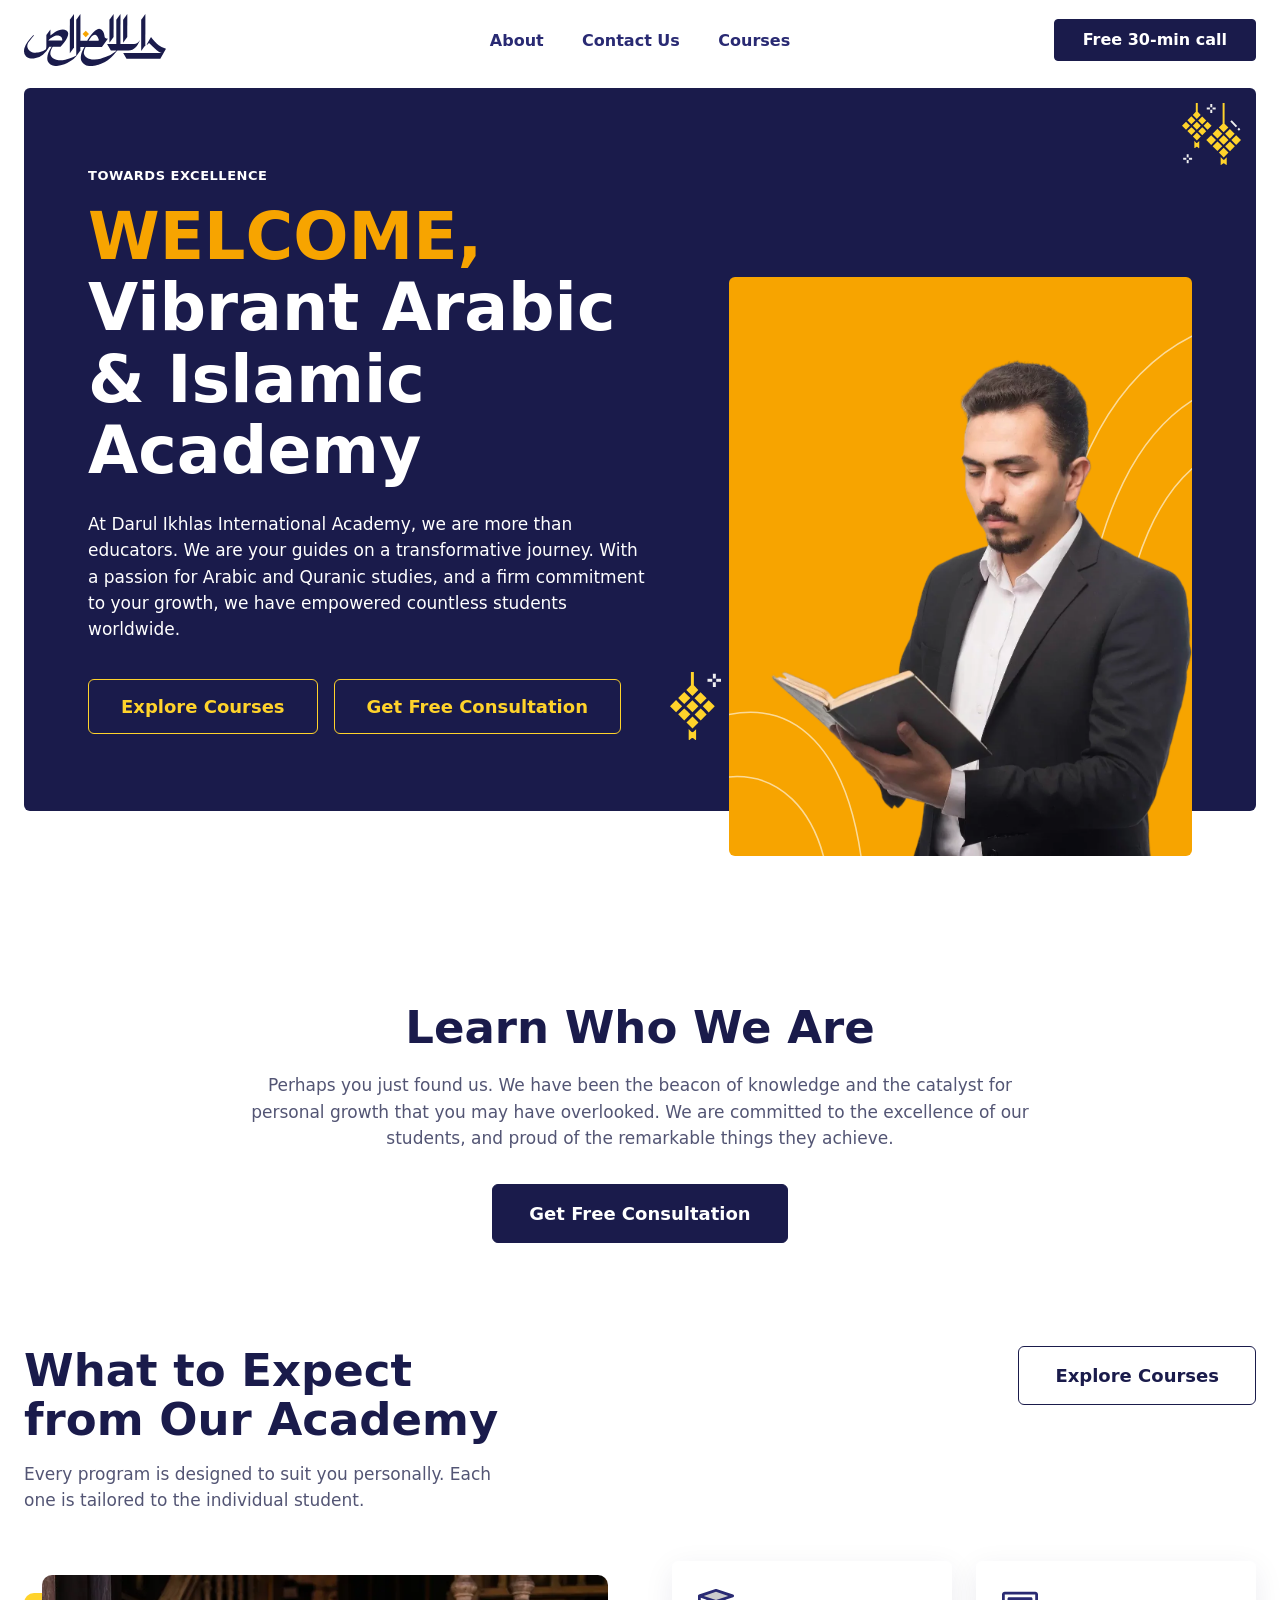
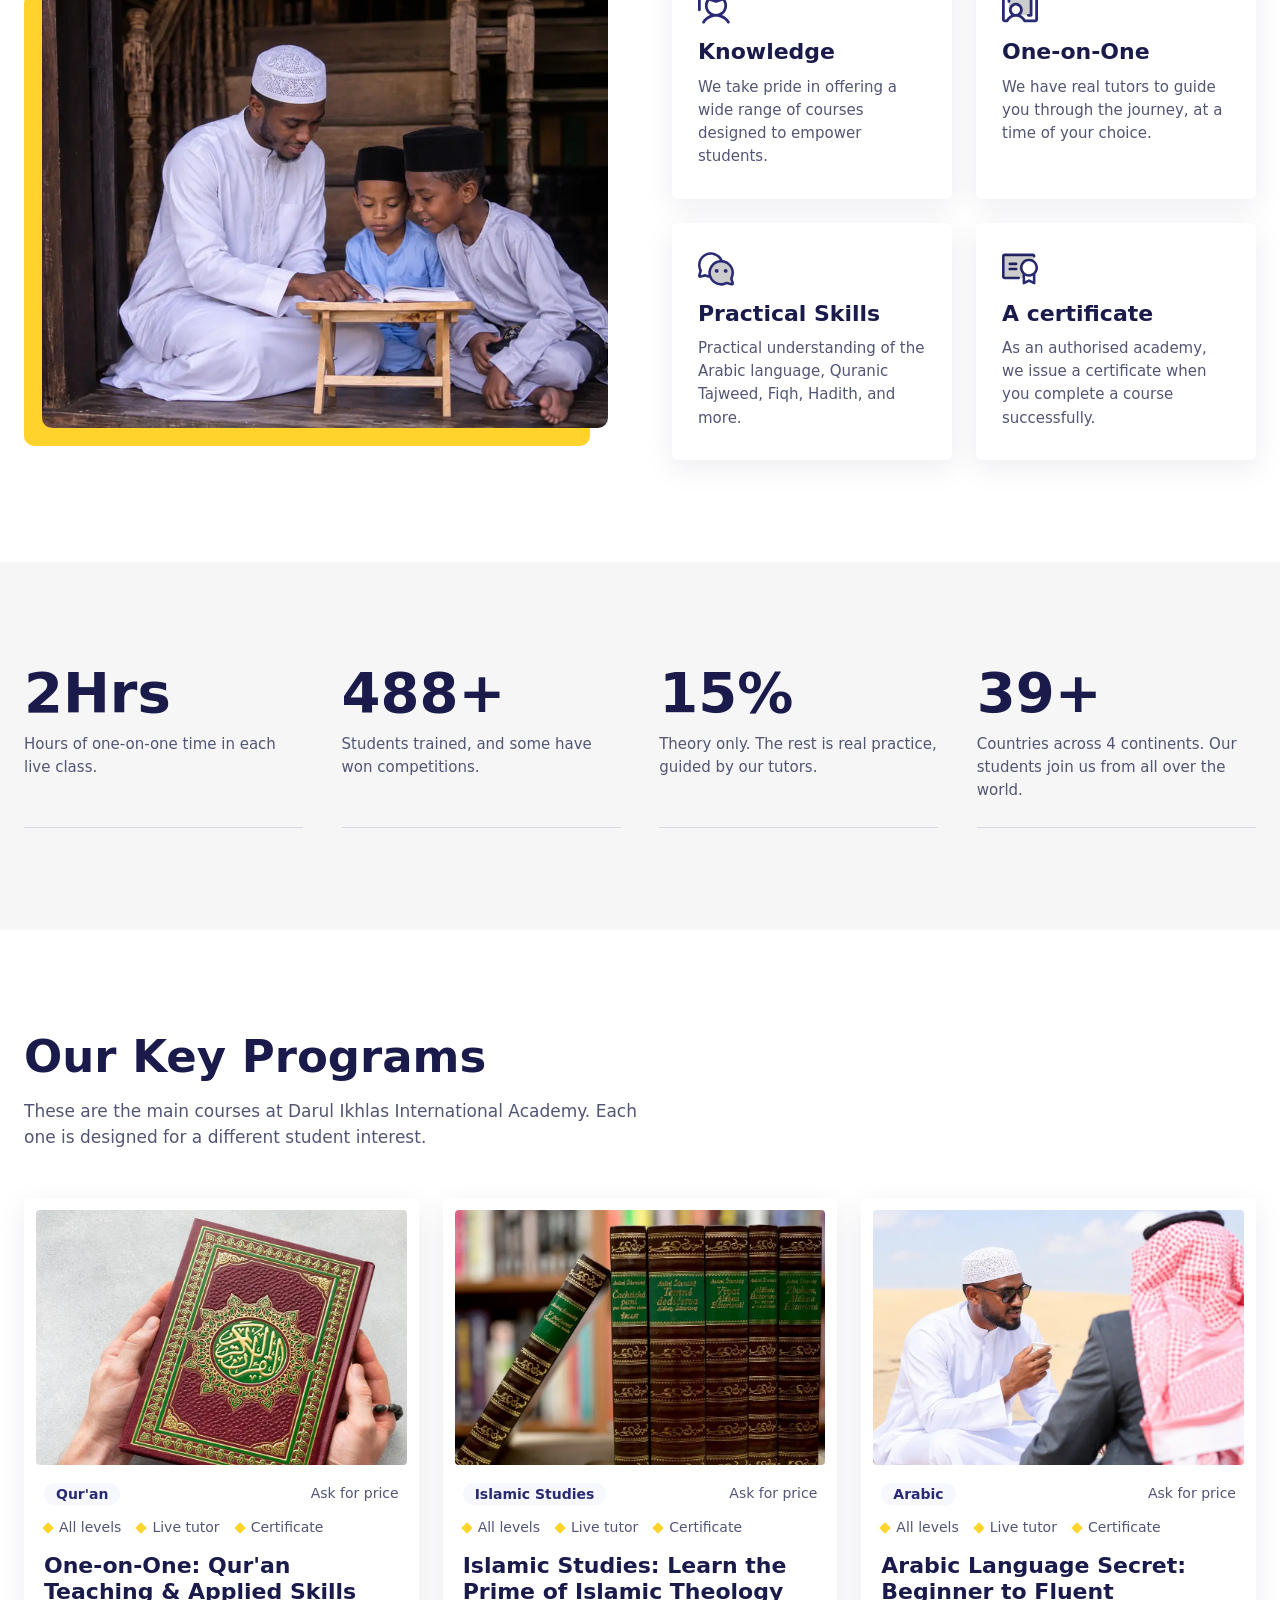
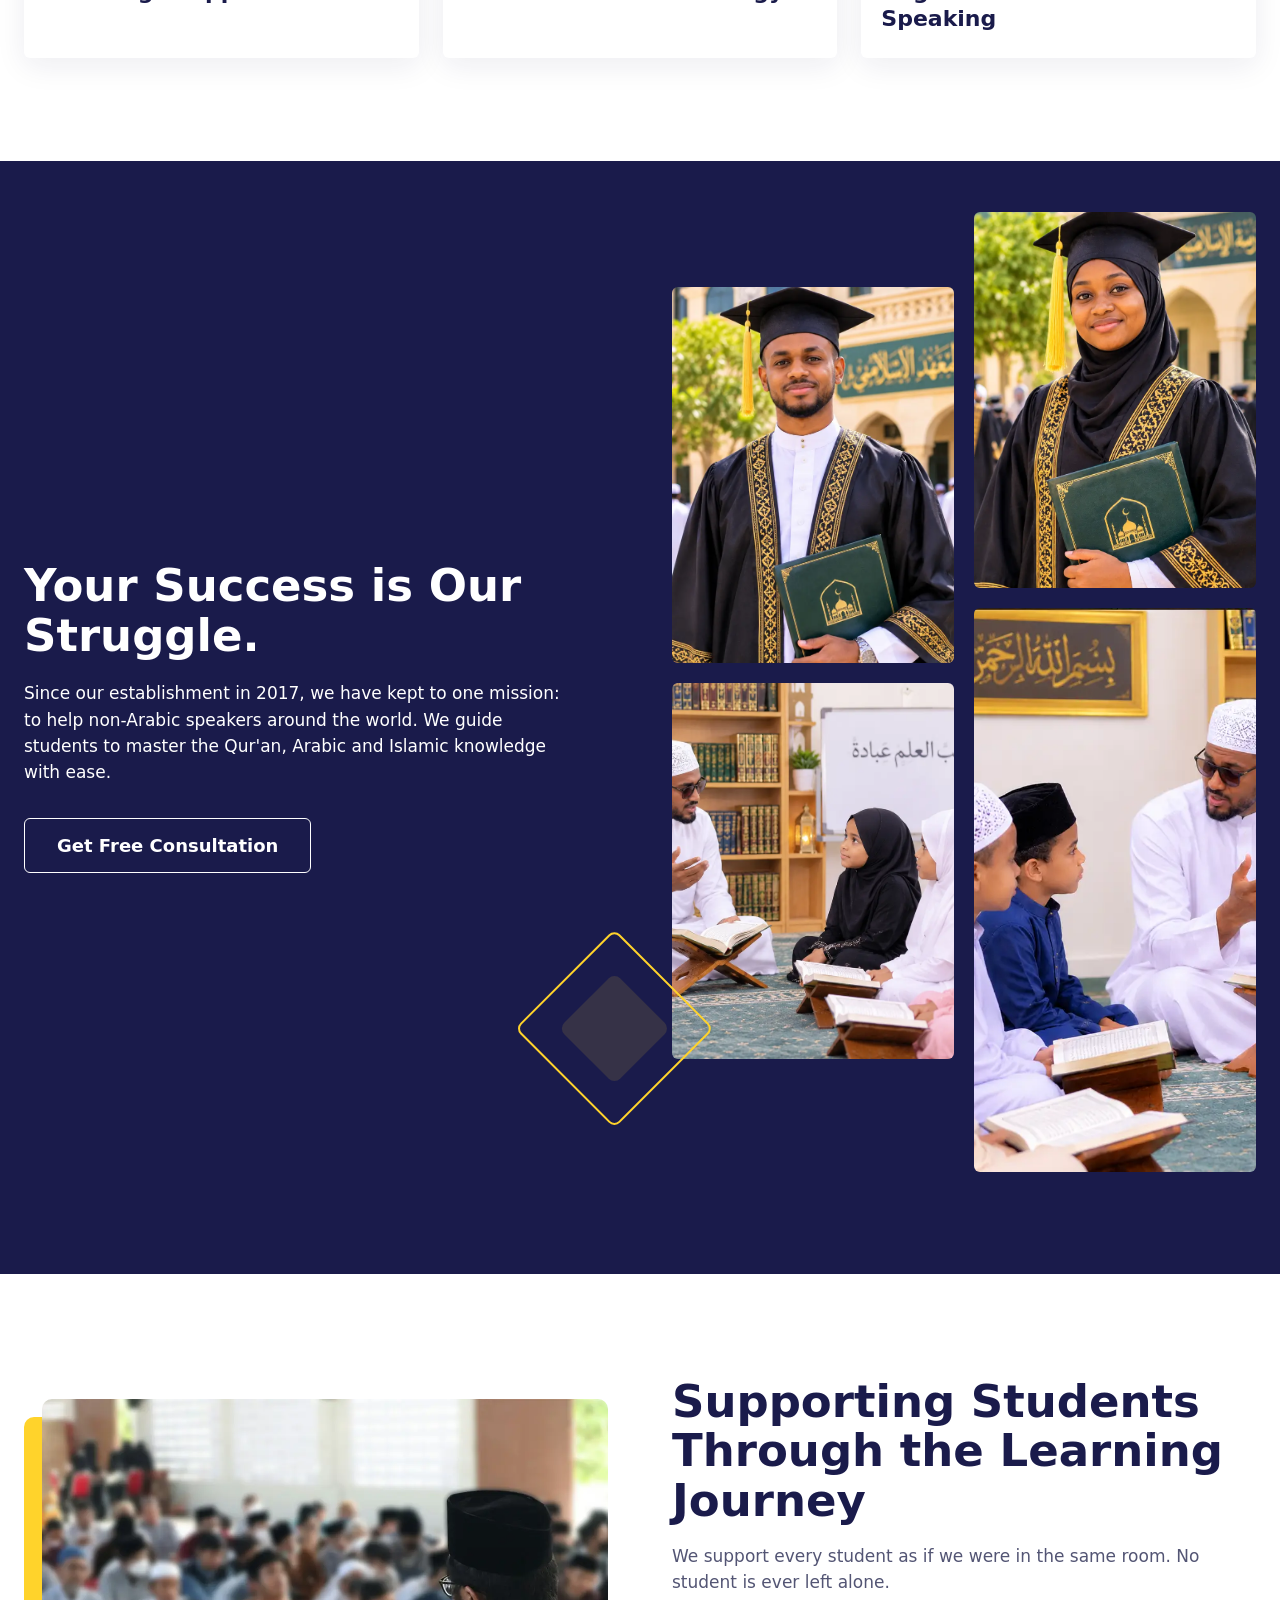
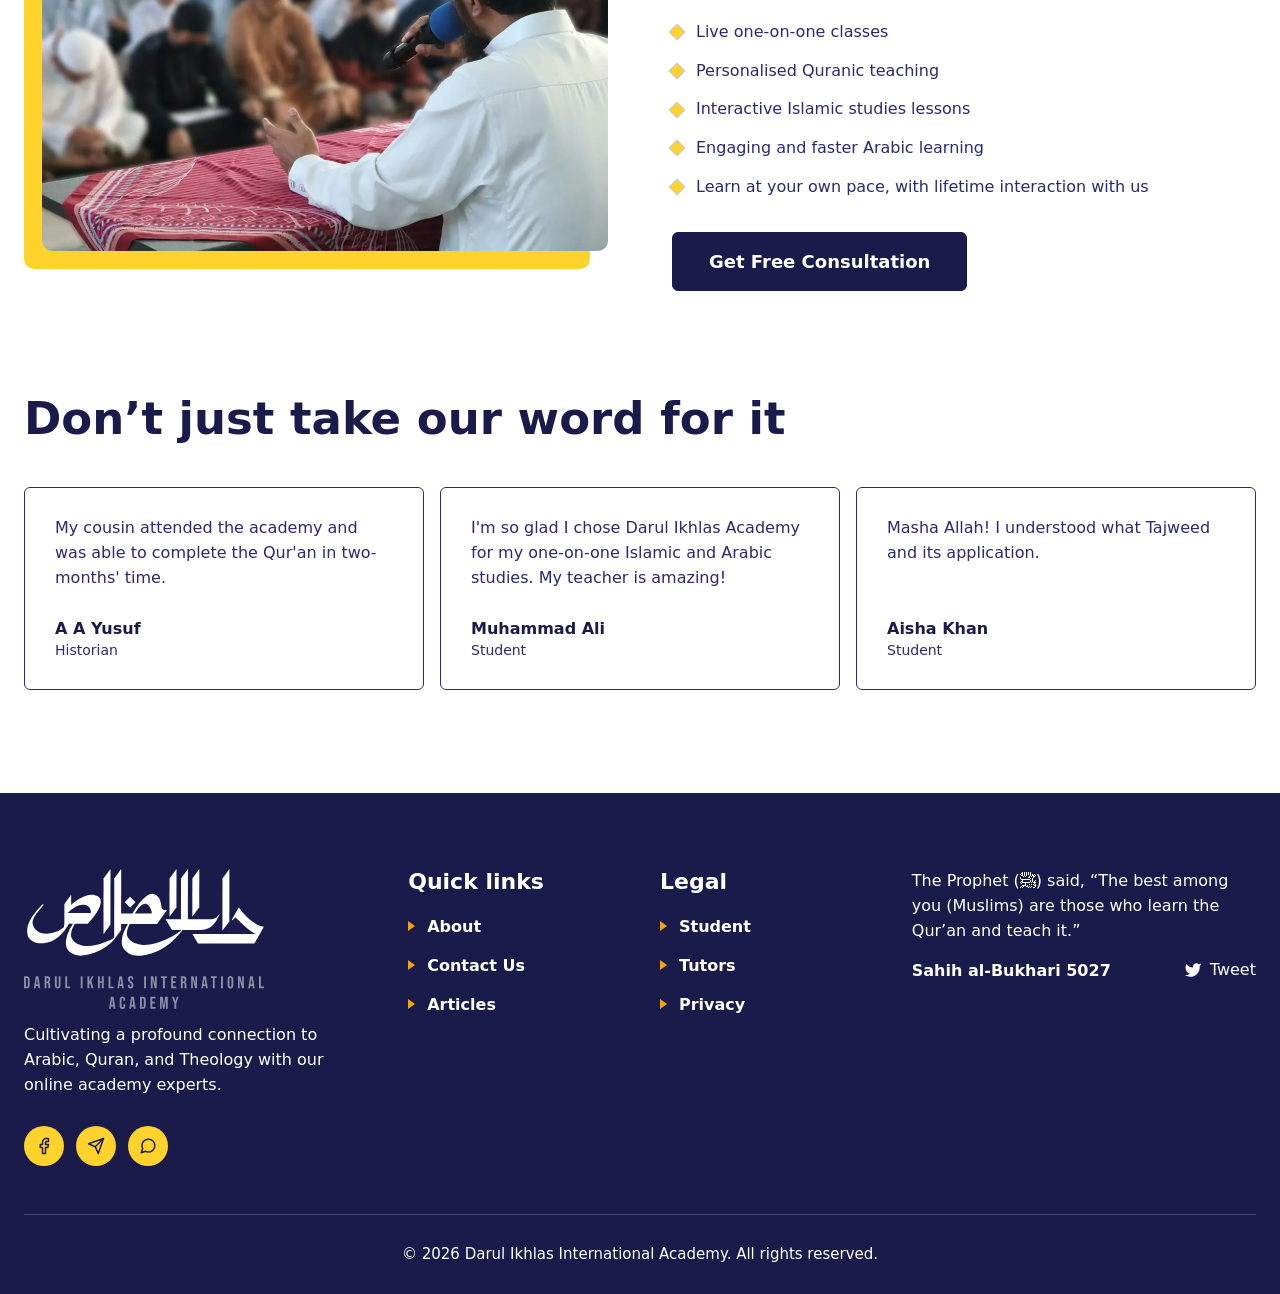
==== commit b3f2e71b: "Update links to use root path instead of index" ====
--- a/index.html
+++ b/index.html
@@ -44,7 +44,7 @@
 <a class="skip-link" href="#main">Skip to content</a>
 <header class="site-header">
   <div class="site-header__inner">
-    <a class="brand" href="index" aria-label="Darul Ikhlas International Academy, home">
+    <a class="brand" href="/" aria-label="Darul Ikhlas International Academy, home">
       <img src="assets/logo.svg" alt="Darul Ikhlas International Academy" width="142" height="52">
     </a>
     <nav class="site-nav" id="site-nav" aria-label="Main">
@@ -271,7 +271,7 @@
 <footer class="site-footer on-navy">
   <div class="wrap footer__grid">
     <div class="footer__brand">
-      <a href="index" aria-label="Darul Ikhlas International Academy, home">
+      <a href="/" aria-label="Darul Ikhlas International Academy, home">
         <img src="assets/logo-white.svg" alt="Darul Ikhlas International Academy" width="240" height="140" loading="lazy">
       </a>
       <p>Cultivating a profound connection to Arabic, Quran, and Theology with our online academy experts.</p>
@@ -284,7 +284,7 @@
     <nav aria-label="Quick links">
       <h2 class="footer__title">Quick links</h2>
       <ul class="footer__links">
-        <li><a href="/index/#about">About</a></li>
+        <li><a href="/#about">About</a></li>
         <li><a href="/contact">Contact Us</a></li>
         <li><a href="#">Articles</a></li>
       </ul>
